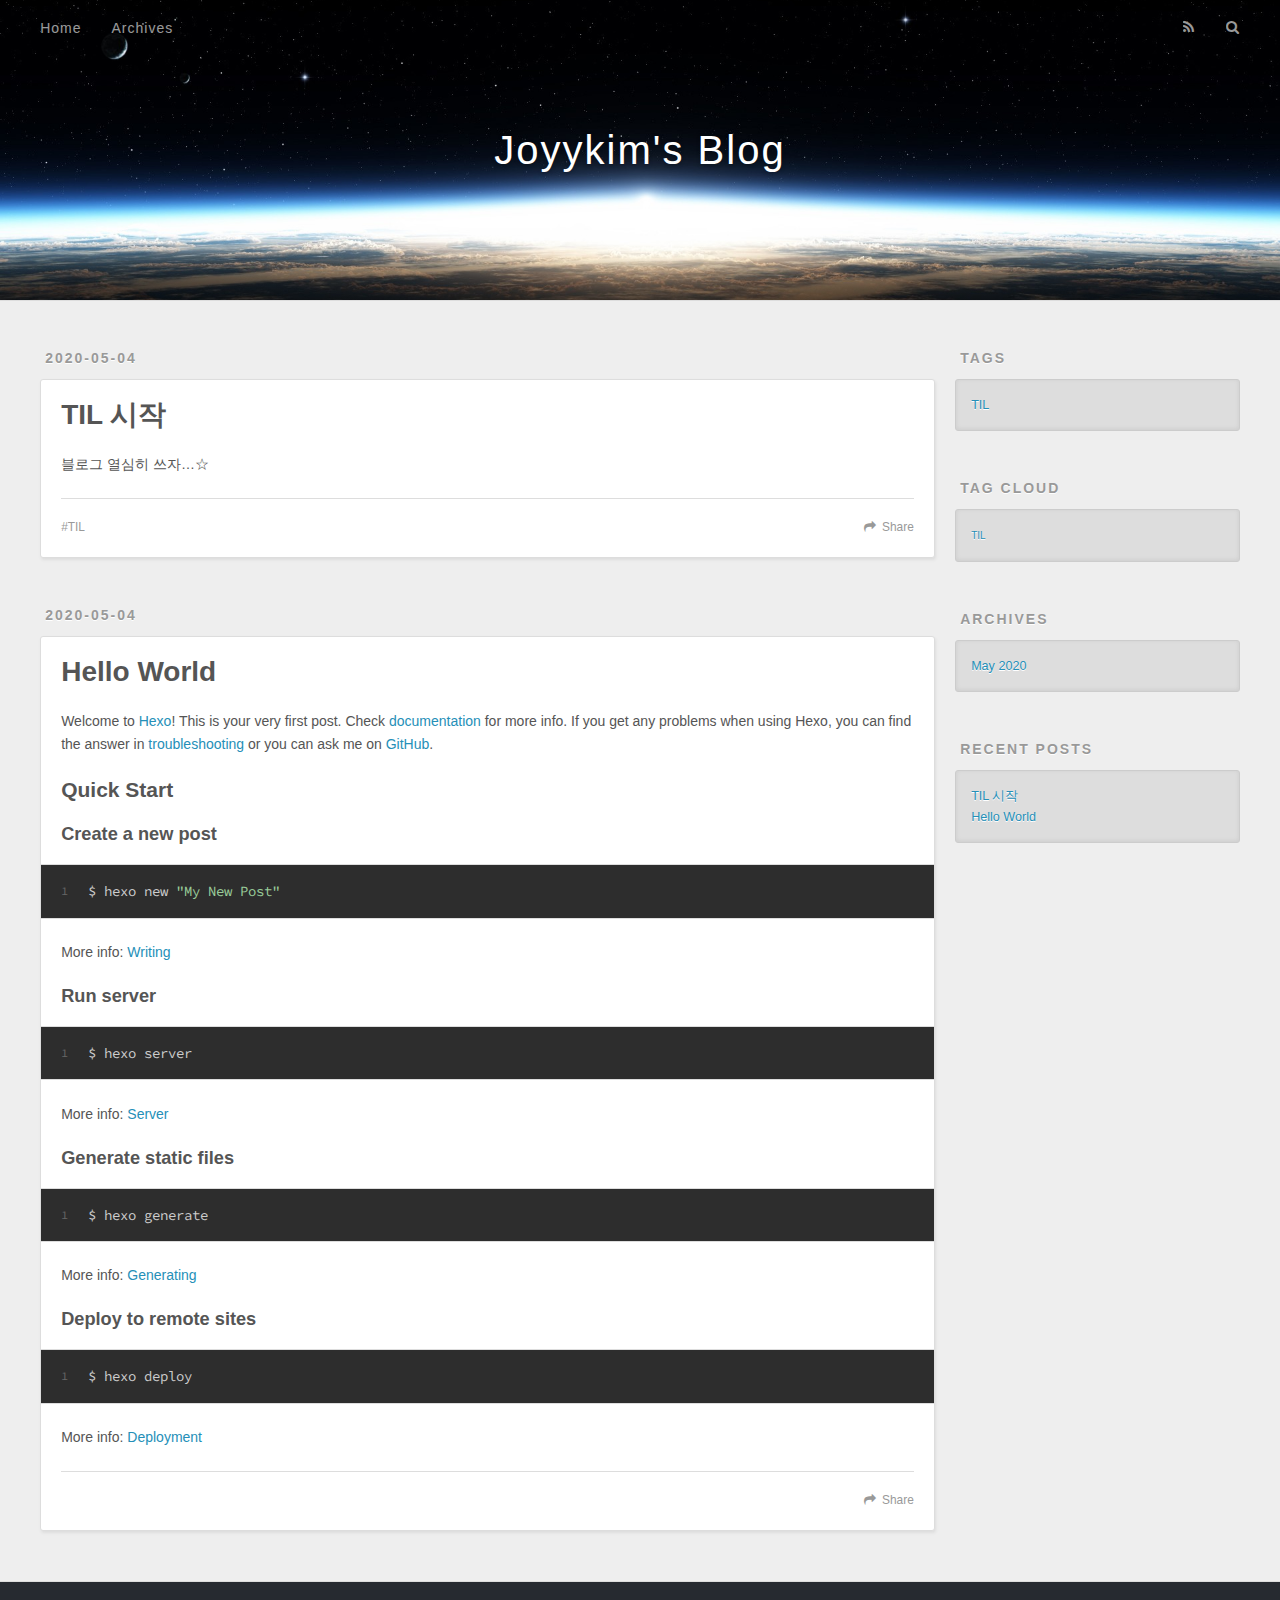
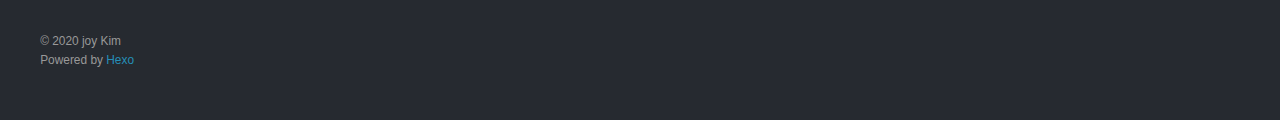
==== index.html @ b3091f53 "Site updated: 2020-05-04 15:55:14" ====
<!DOCTYPE html>
<html>
<head>
  <meta charset="utf-8">
  

  
  <title>Joyykim&#39;s Blog</title>
  <meta name="viewport" content="width=device-width, initial-scale=1, maximum-scale=1">
  <meta property="og:type" content="website">
<meta property="og:title" content="Joyykim&#39;s Blog">
<meta property="og:url" content="https://joyykim.github.iohttps//Joyykim.github.io/index.html">
<meta property="og:site_name" content="Joyykim&#39;s Blog">
<meta property="og:locale" content="en_US">
<meta property="article:author" content="joy Kim">
<meta name="twitter:card" content="summary">
  
    <link rel="alternate" href="/atom.xml" title="Joyykim&#39;s Blog" type="application/atom+xml">
  
  
    <link rel="icon" href="/favicon.png">
  
  
    <link href="//fonts.googleapis.com/css?family=Source+Code+Pro" rel="stylesheet" type="text/css">
  
  
<link rel="stylesheet" href="/css/style.css">

<meta name="generator" content="Hexo 4.2.0"></head>

<body>
  <div id="container">
    <div id="wrap">
      <header id="header">
  <div id="banner"></div>
  <div id="header-outer" class="outer">
    <div id="header-title" class="inner">
      <h1 id="logo-wrap">
        <a href="/" id="logo">Joyykim&#39;s Blog</a>
      </h1>
      
    </div>
    <div id="header-inner" class="inner">
      <nav id="main-nav">
        <a id="main-nav-toggle" class="nav-icon"></a>
        
          <a class="main-nav-link" href="/">Home</a>
        
          <a class="main-nav-link" href="/archives">Archives</a>
        
      </nav>
      <nav id="sub-nav">
        
          <a id="nav-rss-link" class="nav-icon" href="/atom.xml" title="RSS Feed"></a>
        
        <a id="nav-search-btn" class="nav-icon" title="Search"></a>
      </nav>
      <div id="search-form-wrap">
        <form action="//google.com/search" method="get" accept-charset="UTF-8" class="search-form"><input type="search" name="q" class="search-form-input" placeholder="Search"><button type="submit" class="search-form-submit">&#xF002;</button><input type="hidden" name="sitesearch" value="https://Joyykim.github.iohttps://Joyykim.github.io"></form>
      </div>
    </div>
  </div>
</header>
      <div class="outer">
        <section id="main">
  
    <article id="post-how-to-start-django" class="article article-type-post" itemscope itemprop="blogPost">
  <div class="article-meta">
    <a href="/2020/05/04/how-to-start-django/" class="article-date">
  <time datetime="2020-05-04T06:27:51.000Z" itemprop="datePublished">2020-05-04</time>
</a>
    
  </div>
  <div class="article-inner">
    
    
      <header class="article-header">
        
  
    <h1 itemprop="name">
      <a class="article-title" href="/2020/05/04/how-to-start-django/">TIL 시작</a>
    </h1>
  

      </header>
    
    <div class="article-entry" itemprop="articleBody">
      
        <p>블로그 열심히 쓰자…☆</p>

      
    </div>
    <footer class="article-footer">
      <a data-url="https://joyykim.github.iohttps//Joyykim.github.io/2020/05/04/how-to-start-django/" data-id="ck9s4p5nt0001vwta9o6xczt9" class="article-share-link">Share</a>
      
      
  <ul class="article-tag-list" itemprop="keywords"><li class="article-tag-list-item"><a class="article-tag-list-link" href="/tags/TIL/" rel="tag">TIL</a></li></ul>

    </footer>
  </div>
  
</article>


  
    <article id="post-hello-world" class="article article-type-post" itemscope itemprop="blogPost">
  <div class="article-meta">
    <a href="/2020/05/04/hello-world/" class="article-date">
  <time datetime="2020-05-04T06:20:10.595Z" itemprop="datePublished">2020-05-04</time>
</a>
    
  </div>
  <div class="article-inner">
    
    
      <header class="article-header">
        
  
    <h1 itemprop="name">
      <a class="article-title" href="/2020/05/04/hello-world/">Hello World</a>
    </h1>
  

      </header>
    
    <div class="article-entry" itemprop="articleBody">
      
        <p>Welcome to <a href="https://hexo.io/" target="_blank" rel="noopener">Hexo</a>! This is your very first post. Check <a href="https://hexo.io/docs/" target="_blank" rel="noopener">documentation</a> for more info. If you get any problems when using Hexo, you can find the answer in <a href="https://hexo.io/docs/troubleshooting.html" target="_blank" rel="noopener">troubleshooting</a> or you can ask me on <a href="https://github.com/hexojs/hexo/issues" target="_blank" rel="noopener">GitHub</a>.</p>
<h2 id="Quick-Start"><a href="#Quick-Start" class="headerlink" title="Quick Start"></a>Quick Start</h2><h3 id="Create-a-new-post"><a href="#Create-a-new-post" class="headerlink" title="Create a new post"></a>Create a new post</h3><figure class="highlight bash"><table><tr><td class="gutter"><pre><span class="line">1</span><br></pre></td><td class="code"><pre><span class="line">$ hexo new <span class="string">"My New Post"</span></span><br></pre></td></tr></table></figure>

<p>More info: <a href="https://hexo.io/docs/writing.html" target="_blank" rel="noopener">Writing</a></p>
<h3 id="Run-server"><a href="#Run-server" class="headerlink" title="Run server"></a>Run server</h3><figure class="highlight bash"><table><tr><td class="gutter"><pre><span class="line">1</span><br></pre></td><td class="code"><pre><span class="line">$ hexo server</span><br></pre></td></tr></table></figure>

<p>More info: <a href="https://hexo.io/docs/server.html" target="_blank" rel="noopener">Server</a></p>
<h3 id="Generate-static-files"><a href="#Generate-static-files" class="headerlink" title="Generate static files"></a>Generate static files</h3><figure class="highlight bash"><table><tr><td class="gutter"><pre><span class="line">1</span><br></pre></td><td class="code"><pre><span class="line">$ hexo generate</span><br></pre></td></tr></table></figure>

<p>More info: <a href="https://hexo.io/docs/generating.html" target="_blank" rel="noopener">Generating</a></p>
<h3 id="Deploy-to-remote-sites"><a href="#Deploy-to-remote-sites" class="headerlink" title="Deploy to remote sites"></a>Deploy to remote sites</h3><figure class="highlight bash"><table><tr><td class="gutter"><pre><span class="line">1</span><br></pre></td><td class="code"><pre><span class="line">$ hexo deploy</span><br></pre></td></tr></table></figure>

<p>More info: <a href="https://hexo.io/docs/one-command-deployment.html" target="_blank" rel="noopener">Deployment</a></p>

      
    </div>
    <footer class="article-footer">
      <a data-url="https://joyykim.github.iohttps//Joyykim.github.io/2020/05/04/hello-world/" data-id="ck9s4p5np0000vwtaabp5a1l3" class="article-share-link">Share</a>
      
      
    </footer>
  </div>
  
</article>


  


</section>
        
          <aside id="sidebar">
  
    

  
    
  <div class="widget-wrap">
    <h3 class="widget-title">Tags</h3>
    <div class="widget">
      <ul class="tag-list" itemprop="keywords"><li class="tag-list-item"><a class="tag-list-link" href="/tags/TIL/" rel="tag">TIL</a></li></ul>
    </div>
  </div>


  
    
  <div class="widget-wrap">
    <h3 class="widget-title">Tag Cloud</h3>
    <div class="widget tagcloud">
      <a href="/tags/TIL/" style="font-size: 10px;">TIL</a>
    </div>
  </div>

  
    
  <div class="widget-wrap">
    <h3 class="widget-title">Archives</h3>
    <div class="widget">
      <ul class="archive-list"><li class="archive-list-item"><a class="archive-list-link" href="/archives/2020/05/">May 2020</a></li></ul>
    </div>
  </div>


  
    
  <div class="widget-wrap">
    <h3 class="widget-title">Recent Posts</h3>
    <div class="widget">
      <ul>
        
          <li>
            <a href="/2020/05/04/how-to-start-django/">TIL 시작</a>
          </li>
        
          <li>
            <a href="/2020/05/04/hello-world/">Hello World</a>
          </li>
        
      </ul>
    </div>
  </div>

  
</aside>
        
      </div>
      <footer id="footer">
  
  <div class="outer">
    <div id="footer-info" class="inner">
      &copy; 2020 joy Kim<br>
      Powered by <a href="http://hexo.io/" target="_blank">Hexo</a>
    </div>
  </div>
</footer>
    </div>
    <nav id="mobile-nav">
  
    <a href="/" class="mobile-nav-link">Home</a>
  
    <a href="/archives" class="mobile-nav-link">Archives</a>
  
</nav>
    

<script src="//ajax.googleapis.com/ajax/libs/jquery/2.0.3/jquery.min.js"></script>


  
<link rel="stylesheet" href="/fancybox/jquery.fancybox.css">

  
<script src="/fancybox/jquery.fancybox.pack.js"></script>




<script src="/js/script.js"></script>




  </div>
</body>
</html>
---- css/style.css ----
body {
  width: 100%;
}
body:before,
body:after {
  content: "";
  display: table;
}
body:after {
  clear: both;
}
html,
body,
div,
span,
applet,
object,
iframe,
h1,
h2,
h3,
h4,
h5,
h6,
p,
blockquote,
pre,
a,
abbr,
acronym,
address,
big,
cite,
code,
del,
dfn,
em,
img,
ins,
kbd,
q,
s,
samp,
small,
strike,
strong,
sub,
sup,
tt,
var,
dl,
dt,
dd,
ol,
ul,
li,
fieldset,
form,
label,
legend,
table,
caption,
tbody,
tfoot,
thead,
tr,
th,
td {
  margin: 0;
  padding: 0;
  border: 0;
  outline: 0;
  font-weight: inherit;
  font-style: inherit;
  font-family: inherit;
  font-size: 100%;
  vertical-align: baseline;
}
body {
  line-height: 1;
  color: #000;
  background: #fff;
}
ol,
ul {
  list-style: none;
}
table {
  border-collapse: separate;
  border-spacing: 0;
  vertical-align: middle;
}
caption,
th,
td {
  text-align: left;
  font-weight: normal;
  vertical-align: middle;
}
a img {
  border: none;
}
input,
button {
  margin: 0;
  padding: 0;
}
input::-moz-focus-inner,
button::-moz-focus-inner {
  border: 0;
  padding: 0;
}
@font-face {
  font-family: FontAwesome;
  font-style: normal;
  font-weight: normal;
  src: url("fonts/fontawesome-webfont.eot?v=#4.0.3");
  src: url("fonts/fontawesome-webfont.eot?#iefix&v=#4.0.3") format("embedded-opentype"), url("fonts/fontawesome-webfont.woff?v=#4.0.3") format("woff"), url("fonts/fontawesome-webfont.ttf?v=#4.0.3") format("truetype"), url("fonts/fontawesome-webfont.svg#fontawesomeregular?v=#4.0.3") format("svg");
}
html,
body,
#container {
  height: 100%;
}
body {
  background: #eee;
  font: 14px -apple-system, BlinkMacSystemFont, "Segoe UI", "Roboto", "Oxygen", "Ubuntu", "Cantarell", "Fira Sans", "Droid Sans", "Helvetica Neue", sans-serif;
  -webkit-text-size-adjust: 100%;
}
.outer {
  max-width: 1220px;
  margin: 0 auto;
  padding: 0 20px;
}
.outer:before,
.outer:after {
  content: "";
  display: table;
}
.outer:after {
  clear: both;
}
.inner {
  display: inline;
  float: left;
  width: 98.33333333333333%;
  margin: 0 0.833333333333333%;
}
.left,
.alignleft {
  float: left;
}
.right,
.alignright {
  float: right;
}
.clear {
  clear: both;
}
#container {
  position: relative;
}
.mobile-nav-on {
  overflow: hidden;
}
#wrap {
  height: 100%;
  width: 100%;
  position: absolute;
  top: 0;
  left: 0;
  -webkit-transition: 0.2s ease-out;
  -moz-transition: 0.2s ease-out;
  -ms-transition: 0.2s ease-out;
  transition: 0.2s ease-out;
  z-index: 1;
  background: #eee;
}
.mobile-nav-on #wrap {
  left: 280px;
}
@media screen and (min-width: 768px) {
  #main {
    display: inline;
    float: left;
    width: 73.33333333333333%;
    margin: 0 0.833333333333333%;
  }
}
.article-date,
.article-category-link,
.archive-year,
.widget-title {
  text-decoration: none;
  text-transform: uppercase;
  letter-spacing: 2px;
  color: #999;
  margin-bottom: 1em;
  margin-left: 5px;
  line-height: 1em;
  text-shadow: 0 1px #fff;
  font-weight: bold;
}
.article-inner,
.archive-article-inner {
  background: #fff;
  -webkit-box-shadow: 1px 2px 3px #ddd;
  box-shadow: 1px 2px 3px #ddd;
  border: 1px solid #ddd;
  border-radius: 3px;
}
.article-entry h1,
.widget h1 {
  font-size: 2em;
}
.article-entry h2,
.widget h2 {
  font-size: 1.5em;
}
.article-entry h3,
.widget h3 {
  font-size: 1.3em;
}
.article-entry h4,
.widget h4 {
  font-size: 1.2em;
}
.article-entry h5,
.widget h5 {
  font-size: 1em;
}
.article-entry h6,
.widget h6 {
  font-size: 1em;
  color: #999;
}
.article-entry hr,
.widget hr {
  border: 1px dashed #ddd;
}
.article-entry strong,
.widget strong {
  font-weight: bold;
}
.article-entry em,
.widget em,
.article-entry cite,
.widget cite {
  font-style: italic;
}
.article-entry sup,
.widget sup,
.article-entry sub,
.widget sub {
  font-size: 0.75em;
  line-height: 0;
  position: relative;
  vertical-align: baseline;
}
.article-entry sup,
.widget sup {
  top: -0.5em;
}
.article-entry sub,
.widget sub {
  bottom: -0.2em;
}
.article-entry small,
.widget small {
  font-size: 0.85em;
}
.article-entry acronym,
.widget acronym,
.article-entry abbr,
.widget abbr {
  border-bottom: 1px dotted;
}
.article-entry ul,
.widget ul,
.article-entry ol,
.widget ol,
.article-entry dl,
.widget dl {
  margin: 0 20px;
  line-height: 1.6em;
}
.article-entry ul ul,
.widget ul ul,
.article-entry ol ul,
.widget ol ul,
.article-entry ul ol,
.widget ul ol,
.article-entry ol ol,
.widget ol ol {
  margin-top: 0;
  margin-bottom: 0;
}
.article-entry ul,
.widget ul {
  list-style: disc;
}
.article-entry ol,
.widget ol {
  list-style: decimal;
}
.article-entry dt,
.widget dt {
  font-weight: bold;
}
#header {
  height: 300px;
  position: relative;
  border-bottom: 1px solid #ddd;
}
#header:before,
#header:after {
  content: "";
  position: absolute;
  left: 0;
  right: 0;
  height: 40px;
}
#header:before {
  top: 0;
  background: -webkit-linear-gradient(rgba(0,0,0,0.2), transparent);
  background: -moz-linear-gradient(rgba(0,0,0,0.2), transparent);
  background: -ms-linear-gradient(rgba(0,0,0,0.2), transparent);
  background: linear-gradient(rgba(0,0,0,0.2), transparent);
}
#header:after {
  bottom: 0;
  background: -webkit-linear-gradient(transparent, rgba(0,0,0,0.2));
  background: -moz-linear-gradient(transparent, rgba(0,0,0,0.2));
  background: -ms-linear-gradient(transparent, rgba(0,0,0,0.2));
  background: linear-gradient(transparent, rgba(0,0,0,0.2));
}
#header-outer {
  height: 100%;
  position: relative;
}
#header-inner {
  position: relative;
  overflow: hidden;
}
#banner {
  position: absolute;
  top: 0;
  left: 0;
  width: 100%;
  height: 100%;
  background: url("images/banner.jpg") center #000;
  -webkit-background-size: cover;
  -moz-background-size: cover;
  background-size: cover;
  z-index: -1;
}
#header-title {
  text-align: center;
  height: 40px;
  position: absolute;
  top: 50%;
  left: 0;
  margin-top: -20px;
}
#logo,
#subtitle {
  text-decoration: none;
  color: #fff;
  font-weight: 300;
  text-shadow: 0 1px 4px rgba(0,0,0,0.3);
}
#logo {
  font-size: 40px;
  line-height: 40px;
  letter-spacing: 2px;
}
#subtitle {
  font-size: 16px;
  line-height: 16px;
  letter-spacing: 1px;
}
#subtitle-wrap {
  margin-top: 16px;
}
#main-nav {
  float: left;
  margin-left: -15px;
}
.nav-icon,
.main-nav-link {
  float: left;
  color: #fff;
  opacity: 0.6;
  text-decoration: none;
  text-shadow: 0 1px rgba(0,0,0,0.2);
  -webkit-transition: opacity 0.2s;
  -moz-transition: opacity 0.2s;
  -ms-transition: opacity 0.2s;
  transition: opacity 0.2s;
  display: block;
  padding: 20px 15px;
}
.nav-icon:hover,
.main-nav-link:hover {
  opacity: 1;
}
.nav-icon {
  font-family: FontAwesome;
  text-align: center;
  font-size: 14px;
  width: 14px;
  height: 14px;
  padding: 20px 15px;
  position: relative;
  cursor: pointer;
}
.main-nav-link {
  font-weight: 300;
  letter-spacing: 1px;
}
@media screen and (max-width: 479px) {
  .main-nav-link {
    display: none;
  }
}
#main-nav-toggle {
  display: none;
}
#main-nav-toggle:before {
  content: "\f0c9";
}
@media screen and (max-width: 479px) {
  #main-nav-toggle {
    display: block;
  }
}
#sub-nav {
  float: right;
  margin-right: -15px;
}
#nav-rss-link:before {
  content: "\f09e";
}
#nav-search-btn:before {
  content: "\f002";
}
#search-form-wrap {
  position: absolute;
  top: 15px;
  width: 150px;
  height: 30px;
  right: -150px;
  opacity: 0;
  -webkit-transition: 0.2s ease-out;
  -moz-transition: 0.2s ease-out;
  -ms-transition: 0.2s ease-out;
  transition: 0.2s ease-out;
}
#search-form-wrap.on {
  opacity: 1;
  right: 0;
}
@media screen and (max-width: 479px) {
  #search-form-wrap {
    width: 100%;
    right: -100%;
  }
}
.search-form {
  position: absolute;
  top: 0;
  left: 0;
  right: 0;
  background: #fff;
  padding: 5px 15px;
  border-radius: 15px;
  -webkit-box-shadow: 0 0 10px rgba(0,0,0,0.3);
  box-shadow: 0 0 10px rgba(0,0,0,0.3);
}
.search-form-input {
  border: none;
  background: none;
  color: #555;
  width: 100%;
  font: 13px -apple-system, BlinkMacSystemFont, "Segoe UI", "Roboto", "Oxygen", "Ubuntu", "Cantarell", "Fira Sans", "Droid Sans", "Helvetica Neue", sans-serif;
  outline: none;
}
.search-form-input::-webkit-search-results-decoration,
.search-form-input::-webkit-search-cancel-button {
  -webkit-appearance: none;
}
.search-form-submit {
  position: absolute;
  top: 50%;
  right: 10px;
  margin-top: -7px;
  font: 13px FontAwesome;
  border: none;
  background: none;
  color: #bbb;
  cursor: pointer;
}
.search-form-submit:hover,
.search-form-submit:focus {
  color: #777;
}
.article {
  margin: 50px 0;
}
.article-inner {
  overflow: hidden;
}
.article-meta:before,
.article-meta:after {
  content: "";
  display: table;
}
.article-meta:after {
  clear: both;
}
.article-date {
  float: left;
}
.article-category {
  float: left;
  line-height: 1em;
  color: #ccc;
  text-shadow: 0 1px #fff;
  margin-left: 8px;
}
.article-category:before {
  content: "\2022";
}
.article-category-link {
  margin: 0 12px 1em;
}
.article-header {
  padding: 20px 20px 0;
}
.article-title {
  text-decoration: none;
  font-size: 2em;
  font-weight: bold;
  color: #555;
  line-height: 1.1em;
  -webkit-transition: color 0.2s;
  -moz-transition: color 0.2s;
  -ms-transition: color 0.2s;
  transition: color 0.2s;
}
a.article-title:hover {
  color: #258fb8;
}
.article-entry {
  color: #555;
  padding: 0 20px;
}
.article-entry:before,
.article-entry:after {
  content: "";
  display: table;
}
.article-entry:after {
  clear: both;
}
.article-entry p,
.article-entry table {
  line-height: 1.6em;
  margin: 1.6em 0;
}
.article-entry h1,
.article-entry h2,
.article-entry h3,
.article-entry h4,
.article-entry h5,
.article-entry h6 {
  font-weight: bold;
}
.article-entry h1,
.article-entry h2,
.article-entry h3,
.article-entry h4,
.article-entry h5,
.article-entry h6 {
  line-height: 1.1em;
  margin: 1.1em 0;
}
.article-entry a {
  color: #258fb8;
  text-decoration: none;
}
.article-entry a:hover {
  text-decoration: underline;
}
.article-entry ul,
.article-entry ol,
.article-entry dl {
  margin-top: 1.6em;
  margin-bottom: 1.6em;
}
.article-entry img,
.article-entry video {
  max-width: 100%;
  height: auto;
  display: block;
  margin: auto;
}
.article-entry iframe {
  border: none;
}
.article-entry table {
  width: 100%;
  border-collapse: collapse;
  border-spacing: 0;
}
.article-entry th {
  font-weight: bold;
  border-bottom: 3px solid #ddd;
  padding-bottom: 0.5em;
}
.article-entry td {
  border-bottom: 1px solid #ddd;
  padding: 10px 0;
}
.article-entry blockquote {
  font-family: Georgia, "Times New Roman", serif;
  font-size: 1.4em;
  margin: 1.6em 20px;
  text-align: center;
}
.article-entry blockquote footer {
  font-size: 14px;
  margin: 1.6em 0;
  font-family: -apple-system, BlinkMacSystemFont, "Segoe UI", "Roboto", "Oxygen", "Ubuntu", "Cantarell", "Fira Sans", "Droid Sans", "Helvetica Neue", sans-serif;
}
.article-entry blockquote footer cite:before {
  content: "—";
  padding: 0 0.5em;
}
.article-entry .pullquote {
  text-align: left;
  width: 45%;
  margin: 0;
}
.article-entry .pullquote.left {
  margin-left: 0.5em;
  margin-right: 1em;
}
.article-entry .pullquote.right {
  margin-right: 0.5em;
  margin-left: 1em;
}
.article-entry .caption {
  color: #999;
  display: block;
  font-size: 0.9em;
  margin-top: 0.5em;
  position: relative;
  text-align: center;
}
.article-entry .video-container {
  position: relative;
  padding-top: 56.25%;
  height: 0;
  overflow: hidden;
}
.article-entry .video-container iframe,
.article-entry .video-container object,
.article-entry .video-container embed {
  position: absolute;
  top: 0;
  left: 0;
  width: 100%;
  height: 100%;
  margin-top: 0;
}
.article-more-link a {
  display: inline-block;
  line-height: 1em;
  padding: 6px 15px;
  border-radius: 15px;
  background: #eee;
  color: #999;
  text-shadow: 0 1px #fff;
  text-decoration: none;
}
.article-more-link a:hover {
  background: #258fb8;
  color: #fff;
  text-decoration: none;
  text-shadow: 0 1px #1e7293;
}
.article-footer {
  font-size: 0.85em;
  line-height: 1.6em;
  border-top: 1px solid #ddd;
  padding-top: 1.6em;
  margin: 0 20px 20px;
}
.article-footer:before,
.article-footer:after {
  content: "";
  display: table;
}
.article-footer:after {
  clear: both;
}
.article-footer a {
  color: #999;
  text-decoration: none;
}
.article-footer a:hover {
  color: #555;
}
.article-tag-list-item {
  float: left;
  margin-right: 10px;
}
.article-tag-list-link:before {
  content: "#";
}
.article-comment-link {
  float: right;
}
.article-comment-link:before {
  content: "\f075";
  font-family: FontAwesome;
  padding-right: 8px;
}
.article-share-link {
  cursor: pointer;
  float: right;
  margin-left: 20px;
}
.article-share-link:before {
  content: "\f064";
  font-family: FontAwesome;
  padding-right: 6px;
}
#article-nav {
  position: relative;
}
#article-nav:before,
#article-nav:after {
  content: "";
  display: table;
}
#article-nav:after {
  clear: both;
}
@media screen and (min-width: 768px) {
  #article-nav {
    margin: 50px 0;
  }
  #article-nav:before {
    width: 8px;
    height: 8px;
    position: absolute;
    top: 50%;
    left: 50%;
    margin-top: -4px;
    margin-left: -4px;
    content: "";
    border-radius: 50%;
    background: #ddd;
    -webkit-box-shadow: 0 1px 2px #fff;
    box-shadow: 0 1px 2px #fff;
  }
}
.article-nav-link-wrap {
  text-decoration: none;
  text-shadow: 0 1px #fff;
  color: #999;
  -webkit-box-sizing: border-box;
  -moz-box-sizing: border-box;
  box-sizing: border-box;
  margin-top: 50px;
  text-align: center;
  display: block;
}
.article-nav-link-wrap:hover {
  color: #555;
}
@media screen and (min-width: 768px) {
  .article-nav-link-wrap {
    width: 50%;
    margin-top: 0;
  }
}
@media screen and (min-width: 768px) {
  #article-nav-newer {
    float: left;
    text-align: right;
    padding-right: 20px;
  }
}
@media screen and (min-width: 768px) {
  #article-nav-older {
    float: right;
    text-align: left;
    padding-left: 20px;
  }
}
.article-nav-caption {
  text-transform: uppercase;
  letter-spacing: 2px;
  color: #ddd;
  line-height: 1em;
  font-weight: bold;
}
#article-nav-newer .article-nav-caption {
  margin-right: -2px;
}
.article-nav-title {
  font-size: 0.85em;
  line-height: 1.6em;
  margin-top: 0.5em;
}
.article-share-box {
  position: absolute;
  display: none;
  background: #fff;
  -webkit-box-shadow: 1px 2px 10px rgba(0,0,0,0.2);
  box-shadow: 1px 2px 10px rgba(0,0,0,0.2);
  border-radius: 3px;
  margin-left: -145px;
  overflow: hidden;
  z-index: 1;
}
.article-share-box.on {
  display: block;
}
.article-share-input {
  width: 100%;
  background: none;
  -webkit-box-sizing: border-box;
  -moz-box-sizing: border-box;
  box-sizing: border-box;
  font: 14px -apple-system, BlinkMacSystemFont, "Segoe UI", "Roboto", "Oxygen", "Ubuntu", "Cantarell", "Fira Sans", "Droid Sans", "Helvetica Neue", sans-serif;
  padding: 0 15px;
  color: #555;
  outline: none;
  border: 1px solid #ddd;
  border-radius: 3px 3px 0 0;
  height: 36px;
  line-height: 36px;
}
.article-share-links {
  background: #eee;
}
.article-share-links:before,
.article-share-links:after {
  content: "";
  display: table;
}
.article-share-links:after {
  clear: both;
}
.article-share-twitter,
.article-share-facebook,
.article-share-pinterest,
.article-share-google {
  width: 50px;
  height: 36px;
  display: block;
  float: left;
  position: relative;
  color: #999;
  text-shadow: 0 1px #fff;
}
.article-share-twitter:before,
.article-share-facebook:before,
.article-share-pinterest:before,
.article-share-google:before {
  font-size: 20px;
  font-family: FontAwesome;
  width: 20px;
  height: 20px;
  position: absolute;
  top: 50%;
  left: 50%;
  margin-top: -10px;
  margin-left: -10px;
  text-align: center;
}
.article-share-twitter:hover,
.article-share-facebook:hover,
.article-share-pinterest:hover,
.article-share-google:hover {
  color: #fff;
}
.article-share-twitter:before {
  content: "\f099";
}
.article-share-twitter:hover {
  background: #00aced;
  text-shadow: 0 1px #008abe;
}
.article-share-facebook:before {
  content: "\f09a";
}
.article-share-facebook:hover {
  background: #3b5998;
  text-shadow: 0 1px #2f477a;
}
.article-share-pinterest:before {
  content: "\f0d2";
}
.article-share-pinterest:hover {
  background: #cb2027;
  text-shadow: 0 1px #a21a1f;
}
.article-share-google:before {
  content: "\f0d5";
}
.article-share-google:hover {
  background: #dd4b39;
  text-shadow: 0 1px #be3221;
}
.article-gallery {
  background: #000;
  position: relative;
}
.article-gallery-photos {
  position: relative;
  overflow: hidden;
}
.article-gallery-img {
  display: none;
  max-width: 100%;
}
.article-gallery-img:first-child {
  display: block;
}
.article-gallery-img.loaded {
  position: absolute;
  display: block;
}
.article-gallery-img img {
  display: block;
  max-width: 100%;
  margin: 0 auto;
}
#comments {
  background: #fff;
  -webkit-box-shadow: 1px 2px 3px #ddd;
  box-shadow: 1px 2px 3px #ddd;
  padding: 20px;
  border: 1px solid #ddd;
  border-radius: 3px;
  margin: 50px 0;
}
#comments a {
  color: #258fb8;
}
.archives-wrap {
  margin: 50px 0;
}
.archives:before,
.archives:after {
  content: "";
  display: table;
}
.archives:after {
  clear: both;
}
.archive-year-wrap {
  margin-bottom: 1em;
}
.archives {
  -webkit-column-gap: 10px;
  -moz-column-gap: 10px;
  column-gap: 10px;
}
@media screen and (min-width: 480px) and (max-width: 767px) {
  .archives {
    -webkit-column-count: 2;
    -moz-column-count: 2;
    column-count: 2;
  }
}
@media screen and (min-width: 768px) {
  .archives {
    -webkit-column-count: 3;
    -moz-column-count: 3;
    column-count: 3;
  }
}
.archive-article {
  -webkit-column-break-inside: avoid;
  page-break-inside: avoid;
  overflow: hidden;
  break-inside: avoid-column;
}
.archive-article-inner {
  padding: 10px;
  margin-bottom: 15px;
}
.archive-article-title {
  text-decoration: none;
  font-weight: bold;
  color: #555;
  -webkit-transition: color 0.2s;
  -moz-transition: color 0.2s;
  -ms-transition: color 0.2s;
  transition: color 0.2s;
  line-height: 1.6em;
}
.archive-article-title:hover {
  color: #258fb8;
}
.archive-article-footer {
  margin-top: 1em;
}
.archive-article-date {
  color: #999;
  text-decoration: none;
  font-size: 0.85em;
  line-height: 1em;
  margin-bottom: 0.5em;
  display: block;
}
#page-nav {
  margin: 50px auto;
  background: #fff;
  -webkit-box-shadow: 1px 2px 3px #ddd;
  box-shadow: 1px 2px 3px #ddd;
  border: 1px solid #ddd;
  border-radius: 3px;
  text-align: center;
  color: #999;
  overflow: hidden;
}
#page-nav:before,
#page-nav:after {
  content: "";
  display: table;
}
#page-nav:after {
  clear: both;
}
#page-nav a,
#page-nav span {
  padding: 10px 20px;
  line-height: 1;
  height: 2ex;
}
#page-nav a {
  color: #999;
  text-decoration: none;
}
#page-nav a:hover {
  background: #999;
  color: #fff;
}
#page-nav .prev {
  float: left;
}
#page-nav .next {
  float: right;
}
#page-nav .page-number {
  display: inline-block;
}
@media screen and (max-width: 479px) {
  #page-nav .page-number {
    display: none;
  }
}
#page-nav .current {
  color: #555;
  font-weight: bold;
}
#page-nav .space {
  color: #ddd;
}
#footer {
  background: #262a30;
  padding: 50px 0;
  border-top: 1px solid #ddd;
  color: #999;
}
#footer a {
  color: #258fb8;
  text-decoration: none;
}
#footer a:hover {
  text-decoration: underline;
}
#footer-info {
  line-height: 1.6em;
  font-size: 0.85em;
}
.article-entry pre,
.article-entry .highlight {
  background: #2d2d2d;
  margin: 0 -20px;
  padding: 15px 20px;
  border-style: solid;
  border-color: #ddd;
  border-width: 1px 0;
  overflow: auto;
  color: #ccc;
  line-height: 22.400000000000002px;
}
.article-entry .highlight .gutter pre,
.article-entry .gist .gist-file .gist-data .line-numbers {
  color: #666;
  font-size: 0.85em;
}
.article-entry pre,
.article-entry code {
  font-family: "Source Code Pro", Consolas, Monaco, Menlo, Consolas, monospace;
}
.article-entry code {
  background: #eee;
  text-shadow: 0 1px #fff;
  padding: 0 0.3em;
}
.article-entry pre code {
  background: none;
  text-shadow: none;
  padding: 0;
}
.article-entry .highlight pre {
  border: none;
  margin: 0;
  padding: 0;
}
.article-entry .highlight table {
  margin: 0;
  width: auto;
}
.article-entry .highlight td {
  border: none;
  padding: 0;
}
.article-entry .highlight figcaption {
  font-size: 0.85em;
  color: #999;
  line-height: 1em;
  margin-bottom: 1em;
}
.article-entry .highlight figcaption:before,
.article-entry .highlight figcaption:after {
  content: "";
  display: table;
}
.article-entry .highlight figcaption:after {
  clear: both;
}
.article-entry .highlight figcaption a {
  float: right;
}
.article-entry .highlight .gutter pre {
  text-align: right;
  padding-right: 20px;
}
.article-entry .highlight .line {
  height: 22.400000000000002px;
}
.article-entry .highlight .line.marked {
  background: #515151;
}
.article-entry .gist {
  margin: 0 -20px;
  border-style: solid;
  border-color: #ddd;
  border-width: 1px 0;
  background: #2d2d2d;
  padding: 15px 20px 15px 0;
}
.article-entry .gist .gist-file {
  border: none;
  font-family: "Source Code Pro", Consolas, Monaco, Menlo, Consolas, monospace;
  margin: 0;
}
.article-entry .gist .gist-file .gist-data {
  background: none;
  border: none;
}
.article-entry .gist .gist-file .gist-data .line-numbers {
  background: none;
  border: none;
  padding: 0 20px 0 0;
}
.article-entry .gist .gist-file .gist-data .line-data {
  padding: 0 !important;
}
.article-entry .gist .gist-file .highlight {
  margin: 0;
  padding: 0;
  border: none;
}
.article-entry .gist .gist-file .gist-meta {
  background: #2d2d2d;
  color: #999;
  font: 0.85em -apple-system, BlinkMacSystemFont, "Segoe UI", "Roboto", "Oxygen", "Ubuntu", "Cantarell", "Fira Sans", "Droid Sans", "Helvetica Neue", sans-serif;
  text-shadow: 0 0;
  padding: 0;
  margin-top: 1em;
  margin-left: 20px;
}
.article-entry .gist .gist-file .gist-meta a {
  color: #258fb8;
  font-weight: normal;
}
.article-entry .gist .gist-file .gist-meta a:hover {
  text-decoration: underline;
}
pre .comment,
pre .title {
  color: #999;
}
pre .variable,
pre .attribute,
pre .tag,
pre .regexp,
pre .ruby .constant,
pre .xml .tag .title,
pre .xml .pi,
pre .xml .doctype,
pre .html .doctype,
pre .css .id,
pre .css .class,
pre .css .pseudo {
  color: #f2777a;
}
pre .number,
pre .preprocessor,
pre .built_in,
pre .literal,
pre .params,
pre .constant {
  color: #f99157;
}
pre .class,
pre .ruby .class .title,
pre .css .rules .attribute {
  color: #9c9;
}
pre .string,
pre .value,
pre .inheritance,
pre .header,
pre .ruby .symbol,
pre .xml .cdata {
  color: #9c9;
}
pre .css .hexcolor {
  color: #6cc;
}
pre .function,
pre .python .decorator,
pre .python .title,
pre .ruby .function .title,
pre .ruby .title .keyword,
pre .perl .sub,
pre .javascript .title,
pre .coffeescript .title {
  color: #69c;
}
pre .keyword,
pre .javascript .function {
  color: #c9c;
}
@media screen and (max-width: 479px) {
  #mobile-nav {
    position: absolute;
    top: 0;
    left: 0;
    width: 280px;
    height: 100%;
    background: #191919;
    border-right: 1px solid #fff;
  }
}
@media screen and (max-width: 479px) {
  .mobile-nav-link {
    display: block;
    color: #999;
    text-decoration: none;
    padding: 15px 20px;
    font-weight: bold;
  }
  .mobile-nav-link:hover {
    color: #fff;
  }
}
@media screen and (min-width: 768px) {
  #sidebar {
    display: inline;
    float: left;
    width: 23.333333333333332%;
    margin: 0 0.833333333333333%;
  }
}
.widget-wrap {
  margin: 50px 0;
}
.widget {
  color: #777;
  text-shadow: 0 1px #fff;
  background: #ddd;
  -webkit-box-shadow: 0 -1px 4px #ccc inset;
  box-shadow: 0 -1px 4px #ccc inset;
  border: 1px solid #ccc;
  padding: 15px;
  border-radius: 3px;
}
.widget a {
  color: #258fb8;
  text-decoration: none;
}
.widget a:hover {
  text-decoration: underline;
}
.widget ul ul,
.widget ol ul,
.widget dl ul,
.widget ul ol,
.widget ol ol,
.widget dl ol,
.widget ul dl,
.widget ol dl,
.widget dl dl {
  margin-left: 15px;
  list-style: disc;
}
.widget {
  line-height: 1.6em;
  word-wrap: break-word;
  font-size: 0.9em;
}
.widget ul,
.widget ol {
  list-style: none;
  margin: 0;
}
.widget ul ul,
.widget ol ul,
.widget ul ol,
.widget ol ol {
  margin: 0 20px;
}
.widget ul ul,
.widget ol ul {
  list-style: disc;
}
.widget ul ol,
.widget ol ol {
  list-style: decimal;
}
.category-list-count,
.tag-list-count,
.archive-list-count {
  padding-left: 5px;
  color: #999;
  font-size: 0.85em;
}
.category-list-count:before,
.tag-list-count:before,
.archive-list-count:before {
  content: "(";
}
.category-list-count:after,
.tag-list-count:after,
.archive-list-count:after {
  content: ")";
}
.tagcloud a {
  margin-right: 5px;
  display: inline-block;
}
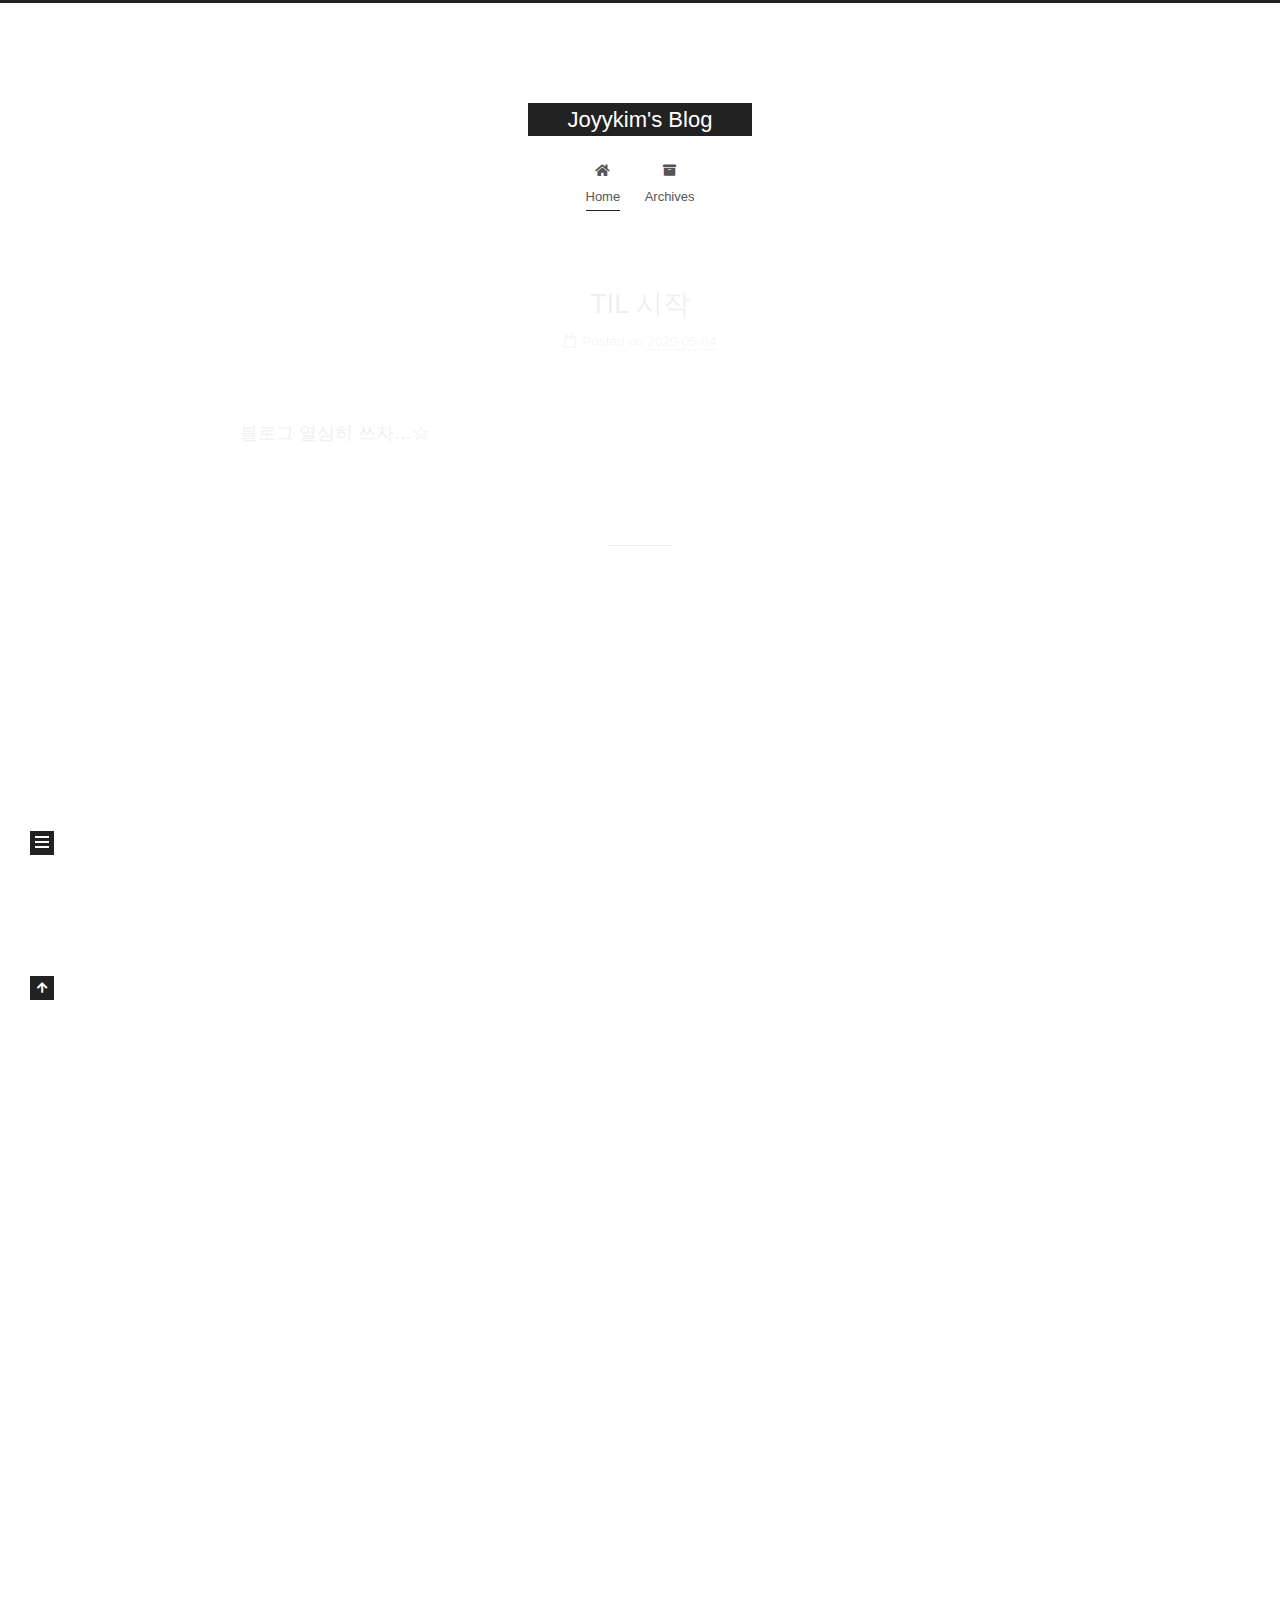
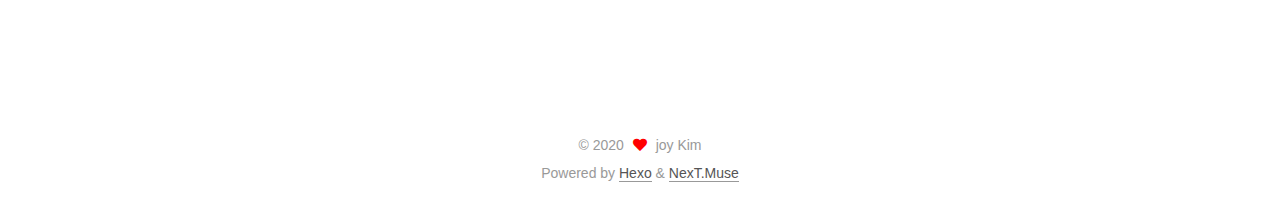
==== commit 3ce86c9c: "Site updated: 2020-05-04 16:21:27" ====
--- a/index.html
+++ b/index.html
@@ -1,131 +1,248 @@
 <!DOCTYPE html>
-<html>
+<html lang="en">
 <head>
-  <meta charset="utf-8">
-  
-
-  
-  <title>Joyykim&#39;s Blog</title>
-  <meta name="viewport" content="width=device-width, initial-scale=1, maximum-scale=1">
+  <meta charset="UTF-8">
+<meta name="viewport" content="width=device-width, initial-scale=1, maximum-scale=2">
+<meta name="theme-color" content="#222">
+<meta name="generator" content="Hexo 4.2.0">
+  <link rel="apple-touch-icon" sizes="180x180" href="/images/apple-touch-icon-next.png">
+  <link rel="icon" type="image/png" sizes="32x32" href="/images/favicon-32x32-next.png">
+  <link rel="icon" type="image/png" sizes="16x16" href="/images/favicon-16x16-next.png">
+  <link rel="mask-icon" href="/images/logo.svg" color="#222">
+
+<link rel="stylesheet" href="/css/main.css">
+
+
+<link rel="stylesheet" href="/lib/font-awesome/css/all.min.css">
+
+<script id="hexo-configurations">
+    var NexT = window.NexT || {};
+    var CONFIG = {"hostname":"joyykim.github.io","root":"/","scheme":"Muse","version":"7.8.0","exturl":false,"sidebar":{"position":"left","display":"post","padding":18,"offset":12,"onmobile":false},"copycode":{"enable":false,"show_result":false,"style":null},"back2top":{"enable":true,"sidebar":false,"scrollpercent":false},"bookmark":{"enable":false,"color":"#222","save":"auto"},"fancybox":false,"mediumzoom":false,"lazyload":false,"pangu":false,"comments":{"style":"tabs","active":null,"storage":true,"lazyload":false,"nav":null},"algolia":{"hits":{"per_page":10},"labels":{"input_placeholder":"Search for Posts","hits_empty":"We didn't find any results for the search: ${query}","hits_stats":"${hits} results found in ${time} ms"}},"localsearch":{"enable":false,"trigger":"auto","top_n_per_article":1,"unescape":false,"preload":false},"motion":{"enable":true,"async":false,"transition":{"post_block":"fadeIn","post_header":"slideDownIn","post_body":"slideDownIn","coll_header":"slideLeftIn","sidebar":"slideUpIn"}}};
+  </script>
+
   <meta property="og:type" content="website">
 <meta property="og:title" content="Joyykim&#39;s Blog">
-<meta property="og:url" content="https://joyykim.github.iohttps//Joyykim.github.io/index.html">
+<meta property="og:url" content="https://joyykim.github.io/index.html">
 <meta property="og:site_name" content="Joyykim&#39;s Blog">
 <meta property="og:locale" content="en_US">
 <meta property="article:author" content="joy Kim">
 <meta name="twitter:card" content="summary">
-  
-    <link rel="alternate" href="/atom.xml" title="Joyykim&#39;s Blog" type="application/atom+xml">
-  
-  
-    <link rel="icon" href="/favicon.png">
-  
-  
-    <link href="//fonts.googleapis.com/css?family=Source+Code+Pro" rel="stylesheet" type="text/css">
-  
-  
-<link rel="stylesheet" href="/css/style.css">
-
-<meta name="generator" content="Hexo 4.2.0"></head>
-
-<body>
-  <div id="container">
-    <div id="wrap">
-      <header id="header">
-  <div id="banner"></div>
-  <div id="header-outer" class="outer">
-    <div id="header-title" class="inner">
-      <h1 id="logo-wrap">
-        <a href="/" id="logo">Joyykim&#39;s Blog</a>
-      </h1>
-      
+
+<link rel="canonical" href="https://joyykim.github.io/">
+
+
+<script id="page-configurations">
+  // https://hexo.io/docs/variables.html
+  CONFIG.page = {
+    sidebar: "",
+    isHome : true,
+    isPost : false,
+    lang   : 'en'
+  };
+</script>
+
+  <title>Joyykim's Blog</title>
+  
+
+
+
+
+
+
+  <noscript>
+  <style>
+  .use-motion .brand,
+  .use-motion .menu-item,
+  .sidebar-inner,
+  .use-motion .post-block,
+  .use-motion .pagination,
+  .use-motion .comments,
+  .use-motion .post-header,
+  .use-motion .post-body,
+  .use-motion .collection-header { opacity: initial; }
+
+  .use-motion .site-title,
+  .use-motion .site-subtitle {
+    opacity: initial;
+    top: initial;
+  }
+
+  .use-motion .logo-line-before i { left: initial; }
+  .use-motion .logo-line-after i { right: initial; }
+  </style>
+</noscript>
+
+</head>
+
+<body itemscope itemtype="http://schema.org/WebPage">
+  <div class="container use-motion">
+    <div class="headband"></div>
+
+    <header class="header" itemscope itemtype="http://schema.org/WPHeader">
+      <div class="header-inner"><div class="site-brand-container">
+  <div class="site-nav-toggle">
+    <div class="toggle" aria-label="Toggle navigation bar">
+      <span class="toggle-line toggle-line-first"></span>
+      <span class="toggle-line toggle-line-middle"></span>
+      <span class="toggle-line toggle-line-last"></span>
     </div>
-    <div id="header-inner" class="inner">
-      <nav id="main-nav">
-        <a id="main-nav-toggle" class="nav-icon"></a>
-        
-          <a class="main-nav-link" href="/">Home</a>
-        
-          <a class="main-nav-link" href="/archives">Archives</a>
-        
-      </nav>
-      <nav id="sub-nav">
-        
-          <a id="nav-rss-link" class="nav-icon" href="/atom.xml" title="RSS Feed"></a>
-        
-        <a id="nav-search-btn" class="nav-icon" title="Search"></a>
-      </nav>
-      <div id="search-form-wrap">
-        <form action="//google.com/search" method="get" accept-charset="UTF-8" class="search-form"><input type="search" name="q" class="search-form-input" placeholder="Search"><button type="submit" class="search-form-submit">&#xF002;</button><input type="hidden" name="sitesearch" value="https://Joyykim.github.iohttps://Joyykim.github.io"></form>
-      </div>
+  </div>
+
+  <div class="site-meta">
+
+    <a href="/" class="brand" rel="start">
+      <span class="logo-line-before"><i></i></span>
+      <h1 class="site-title">Joyykim's Blog</h1>
+      <span class="logo-line-after"><i></i></span>
+    </a>
+  </div>
+
+  <div class="site-nav-right">
+    <div class="toggle popup-trigger">
     </div>
   </div>
-</header>
-      <div class="outer">
-        <section id="main">
-  
-    <article id="post-how-to-start-django" class="article article-type-post" itemscope itemprop="blogPost">
-  <div class="article-meta">
-    <a href="/2020/05/04/how-to-start-django/" class="article-date">
-  <time datetime="2020-05-04T06:27:51.000Z" itemprop="datePublished">2020-05-04</time>
-</a>
-    
-  </div>
-  <div class="article-inner">
-    
-    
-      <header class="article-header">
-        
-  
-    <h1 itemprop="name">
-      <a class="article-title" href="/2020/05/04/how-to-start-django/">TIL 시작</a>
-    </h1>
-  
-
+</div>
+
+
+
+
+<nav class="site-nav">
+  <ul id="menu" class="main-menu menu">
+        <li class="menu-item menu-item-home">
+
+    <a href="/" rel="section"><i class="fa fa-home fa-fw"></i>Home</a>
+
+  </li>
+        <li class="menu-item menu-item-archives">
+
+    <a href="/archives/" rel="section"><i class="fa fa-archive fa-fw"></i>Archives</a>
+
+  </li>
+  </ul>
+</nav>
+
+
+
+
+</div>
+    </header>
+
+    
+  <div class="back-to-top">
+    <i class="fa fa-arrow-up"></i>
+    <span>0%</span>
+  </div>
+
+
+    <main class="main">
+      <div class="main-inner">
+        <div class="content-wrap">
+          
+
+          <div class="content index posts-expand">
+            
+      
+  
+  
+  <article itemscope itemtype="http://schema.org/Article" class="post-block" lang="en">
+    <link itemprop="mainEntityOfPage" href="https://joyykim.github.io/2020/05/04/how-to-start-django/">
+
+    <span hidden itemprop="author" itemscope itemtype="http://schema.org/Person">
+      <meta itemprop="image" content="/images/avatar.gif">
+      <meta itemprop="name" content="joy Kim">
+      <meta itemprop="description" content="">
+    </span>
+
+    <span hidden itemprop="publisher" itemscope itemtype="http://schema.org/Organization">
+      <meta itemprop="name" content="Joyykim's Blog">
+    </span>
+      <header class="post-header">
+        <h2 class="post-title" itemprop="name headline">
+          
+            <a href="/2020/05/04/how-to-start-django/" class="post-title-link" itemprop="url">TIL 시작</a>
+        </h2>
+
+        <div class="post-meta">
+            <span class="post-meta-item">
+              <span class="post-meta-item-icon">
+                <i class="far fa-calendar"></i>
+              </span>
+              <span class="post-meta-item-text">Posted on</span>
+              
+
+              <time title="Created: 2020-05-04 15:27:51 / Modified: 15:38:39" itemprop="dateCreated datePublished" datetime="2020-05-04T15:27:51+09:00">2020-05-04</time>
+            </span>
+
+          
+
+        </div>
       </header>
-    
-    <div class="article-entry" itemprop="articleBody">
-      
-        <p>블로그 열심히 쓰자…☆</p>
+
+    
+    
+    
+    <div class="post-body" itemprop="articleBody">
+
+      
+          <p>블로그 열심히 쓰자…☆</p>
 
       
     </div>
-    <footer class="article-footer">
-      <a data-url="https://joyykim.github.iohttps//Joyykim.github.io/2020/05/04/how-to-start-django/" data-id="ck9s4p5nt0001vwta9o6xczt9" class="article-share-link">Share</a>
-      
-      
-  <ul class="article-tag-list" itemprop="keywords"><li class="article-tag-list-item"><a class="article-tag-list-link" href="/tags/TIL/" rel="tag">TIL</a></li></ul>
-
-    </footer>
-  </div>
-  
-</article>
-
-
-  
-    <article id="post-hello-world" class="article article-type-post" itemscope itemprop="blogPost">
-  <div class="article-meta">
-    <a href="/2020/05/04/hello-world/" class="article-date">
-  <time datetime="2020-05-04T06:20:10.595Z" itemprop="datePublished">2020-05-04</time>
-</a>
-    
-  </div>
-  <div class="article-inner">
-    
-    
-      <header class="article-header">
-        
-  
-    <h1 itemprop="name">
-      <a class="article-title" href="/2020/05/04/hello-world/">Hello World</a>
-    </h1>
-  
-
+
+    
+    
+    
+      <footer class="post-footer">
+        <div class="post-eof"></div>
+      </footer>
+  </article>
+  
+  
+  
+
+      
+  
+  
+  <article itemscope itemtype="http://schema.org/Article" class="post-block" lang="en">
+    <link itemprop="mainEntityOfPage" href="https://joyykim.github.io/2020/05/04/hello-world/">
+
+    <span hidden itemprop="author" itemscope itemtype="http://schema.org/Person">
+      <meta itemprop="image" content="/images/avatar.gif">
+      <meta itemprop="name" content="joy Kim">
+      <meta itemprop="description" content="">
+    </span>
+
+    <span hidden itemprop="publisher" itemscope itemtype="http://schema.org/Organization">
+      <meta itemprop="name" content="Joyykim's Blog">
+    </span>
+      <header class="post-header">
+        <h2 class="post-title" itemprop="name headline">
+          
+            <a href="/2020/05/04/hello-world/" class="post-title-link" itemprop="url">Hello World</a>
+        </h2>
+
+        <div class="post-meta">
+            <span class="post-meta-item">
+              <span class="post-meta-item-icon">
+                <i class="far fa-calendar"></i>
+              </span>
+              <span class="post-meta-item-text">Posted on</span>
+
+              <time title="Created: 2020-05-04 15:20:10" itemprop="dateCreated datePublished" datetime="2020-05-04T15:20:10+09:00">2020-05-04</time>
+            </span>
+
+          
+
+        </div>
       </header>
-    
-    <div class="article-entry" itemprop="articleBody">
-      
-        <p>Welcome to <a href="https://hexo.io/" target="_blank" rel="noopener">Hexo</a>! This is your very first post. Check <a href="https://hexo.io/docs/" target="_blank" rel="noopener">documentation</a> for more info. If you get any problems when using Hexo, you can find the answer in <a href="https://hexo.io/docs/troubleshooting.html" target="_blank" rel="noopener">troubleshooting</a> or you can ask me on <a href="https://github.com/hexojs/hexo/issues" target="_blank" rel="noopener">GitHub</a>.</p>
+
+    
+    
+    
+    <div class="post-body" itemprop="articleBody">
+
+      
+          <p>Welcome to <a href="https://hexo.io/" target="_blank" rel="noopener">Hexo</a>! This is your very first post. Check <a href="https://hexo.io/docs/" target="_blank" rel="noopener">documentation</a> for more info. If you get any problems when using Hexo, you can find the answer in <a href="https://hexo.io/docs/troubleshooting.html" target="_blank" rel="noopener">troubleshooting</a> or you can ask me on <a href="https://github.com/hexojs/hexo/issues" target="_blank" rel="noopener">GitHub</a>.</p>
 <h2 id="Quick-Start"><a href="#Quick-Start" class="headerlink" title="Quick Start"></a>Quick Start</h2><h3 id="Create-a-new-post"><a href="#Create-a-new-post" class="headerlink" title="Create a new post"></a>Create a new post</h3><figure class="highlight bash"><table><tr><td class="gutter"><pre><span class="line">1</span><br></pre></td><td class="code"><pre><span class="line">$ hexo new <span class="string">"My New Post"</span></span><br></pre></td></tr></table></figure>
 
 <p>More info: <a href="https://hexo.io/docs/writing.html" target="_blank" rel="noopener">Writing</a></p>
@@ -141,113 +258,175 @@
 
       
     </div>
-    <footer class="article-footer">
-      <a data-url="https://joyykim.github.iohttps//Joyykim.github.io/2020/05/04/hello-world/" data-id="ck9s4p5np0000vwtaabp5a1l3" class="article-share-link">Share</a>
-      
-      
+
+    
+    
+    
+      <footer class="post-footer">
+        <div class="post-eof"></div>
+      </footer>
+  </article>
+  
+  
+  
+
+
+  
+
+
+
+          </div>
+          
+
+<script>
+  window.addEventListener('tabs:register', () => {
+    let { activeClass } = CONFIG.comments;
+    if (CONFIG.comments.storage) {
+      activeClass = localStorage.getItem('comments_active') || activeClass;
+    }
+    if (activeClass) {
+      let activeTab = document.querySelector(`a[href="#comment-${activeClass}"]`);
+      if (activeTab) {
+        activeTab.click();
+      }
+    }
+  });
+  if (CONFIG.comments.storage) {
+    window.addEventListener('tabs:click', event => {
+      if (!event.target.matches('.tabs-comment .tab-content .tab-pane')) return;
+      let commentClass = event.target.classList[1];
+      localStorage.setItem('comments_active', commentClass);
+    });
+  }
+</script>
+
+        </div>
+          
+  
+  <div class="toggle sidebar-toggle">
+    <span class="toggle-line toggle-line-first"></span>
+    <span class="toggle-line toggle-line-middle"></span>
+    <span class="toggle-line toggle-line-last"></span>
+  </div>
+
+  <aside class="sidebar">
+    <div class="sidebar-inner">
+
+      <ul class="sidebar-nav motion-element">
+        <li class="sidebar-nav-toc">
+          Table of Contents
+        </li>
+        <li class="sidebar-nav-overview">
+          Overview
+        </li>
+      </ul>
+
+      <!--noindex-->
+      <div class="post-toc-wrap sidebar-panel">
+      </div>
+      <!--/noindex-->
+
+      <div class="site-overview-wrap sidebar-panel">
+        <div class="site-author motion-element" itemprop="author" itemscope itemtype="http://schema.org/Person">
+  <p class="site-author-name" itemprop="name">joy Kim</p>
+  <div class="site-description" itemprop="description"></div>
+</div>
+<div class="site-state-wrap motion-element">
+  <nav class="site-state">
+      <div class="site-state-item site-state-posts">
+          <a href="/archives/">
+        
+          <span class="site-state-item-count">2</span>
+          <span class="site-state-item-name">posts</span>
+        </a>
+      </div>
+      <div class="site-state-item site-state-tags">
+        <span class="site-state-item-count">1</span>
+        <span class="site-state-item-name">tags</span>
+      </div>
+  </nav>
+</div>
+
+
+
+      </div>
+
+    </div>
+  </aside>
+  <div id="sidebar-dimmer"></div>
+
+
+      </div>
+    </main>
+
+    <footer class="footer">
+      <div class="footer-inner">
+        
+
+        
+
+<div class="copyright">
+  
+  &copy; 
+  <span itemprop="copyrightYear">2020</span>
+  <span class="with-love">
+    <i class="fa fa-heart"></i>
+  </span>
+  <span class="author" itemprop="copyrightHolder">joy Kim</span>
+</div>
+  <div class="powered-by">Powered by <a href="https://hexo.io/" class="theme-link" rel="noopener" target="_blank">Hexo</a> & <a href="https://muse.theme-next.org/" class="theme-link" rel="noopener" target="_blank">NexT.Muse</a>
+  </div>
+
+        
+
+
+
+
+
+
+
+
+      </div>
     </footer>
   </div>
-  
-</article>
-
-
-  
-
-
-</section>
-        
-          <aside id="sidebar">
-  
-    
-
-  
-    
-  <div class="widget-wrap">
-    <h3 class="widget-title">Tags</h3>
-    <div class="widget">
-      <ul class="tag-list" itemprop="keywords"><li class="tag-list-item"><a class="tag-list-link" href="/tags/TIL/" rel="tag">TIL</a></li></ul>
-    </div>
-  </div>
-
-
-  
-    
-  <div class="widget-wrap">
-    <h3 class="widget-title">Tag Cloud</h3>
-    <div class="widget tagcloud">
-      <a href="/tags/TIL/" style="font-size: 10px;">TIL</a>
-    </div>
-  </div>
-
-  
-    
-  <div class="widget-wrap">
-    <h3 class="widget-title">Archives</h3>
-    <div class="widget">
-      <ul class="archive-list"><li class="archive-list-item"><a class="archive-list-link" href="/archives/2020/05/">May 2020</a></li></ul>
-    </div>
-  </div>
-
-
-  
-    
-  <div class="widget-wrap">
-    <h3 class="widget-title">Recent Posts</h3>
-    <div class="widget">
-      <ul>
-        
-          <li>
-            <a href="/2020/05/04/how-to-start-django/">TIL 시작</a>
-          </li>
-        
-          <li>
-            <a href="/2020/05/04/hello-world/">Hello World</a>
-          </li>
-        
-      </ul>
-    </div>
-  </div>
-
-  
-</aside>
-        
-      </div>
-      <footer id="footer">
-  
-  <div class="outer">
-    <div id="footer-info" class="inner">
-      &copy; 2020 joy Kim<br>
-      Powered by <a href="http://hexo.io/" target="_blank">Hexo</a>
-    </div>
-  </div>
-</footer>
-    </div>
-    <nav id="mobile-nav">
-  
-    <a href="/" class="mobile-nav-link">Home</a>
-  
-    <a href="/archives" class="mobile-nav-link">Archives</a>
-  
-</nav>
-    
-
-<script src="//ajax.googleapis.com/ajax/libs/jquery/2.0.3/jquery.min.js"></script>
-
-
-  
-<link rel="stylesheet" href="/fancybox/jquery.fancybox.css">
-
-  
-<script src="/fancybox/jquery.fancybox.pack.js"></script>
-
-
-
-
-<script src="/js/script.js"></script>
-
-
-
-
-  </div>
+
+  
+  <script src="/lib/anime.min.js"></script>
+  <script src="/lib/velocity/velocity.min.js"></script>
+  <script src="/lib/velocity/velocity.ui.min.js"></script>
+
+<script src="/js/utils.js"></script>
+
+<script src="/js/motion.js"></script>
+
+
+<script src="/js/schemes/muse.js"></script>
+
+
+<script src="/js/next-boot.js"></script>
+
+
+
+
+  
+
+
+
+
+
+
+
+
+
+
+
+
+
+
+
+  
+
+  
+
 </body>
-</html>+</html>
--- a/css/main.css
+++ b/css/main.css
@@ -0,0 +1,2290 @@
+:root {
+  --body-bg-color: #fff;
+  --content-bg-color: #fff;
+  --card-bg-color: #f5f5f5;
+  --text-color: #555;
+  --blockquote-color: #666;
+  --link-color: #555;
+  --link-hover-color: #222;
+  --brand-color: #fff;
+  --brand-hover-color: #fff;
+  --table-row-odd-bg-color: #f9f9f9;
+  --table-row-hover-bg-color: #f5f5f5;
+  --menu-item-bg-color: #f5f5f5;
+  --btn-default-bg: #222;
+  --btn-default-color: #fff;
+  --btn-default-border-color: #222;
+  --btn-default-hover-bg: #fff;
+  --btn-default-hover-color: #222;
+  --btn-default-hover-border-color: #222;
+}
+html {
+  line-height: 1.15; /* 1 */
+  -webkit-text-size-adjust: 100%; /* 2 */
+}
+body {
+  margin: 0;
+}
+main {
+  display: block;
+}
+h1 {
+  font-size: 2em;
+  margin: 0.67em 0;
+}
+hr {
+  box-sizing: content-box; /* 1 */
+  height: 0; /* 1 */
+  overflow: visible; /* 2 */
+}
+pre {
+  font-family: monospace, monospace; /* 1 */
+  font-size: 1em; /* 2 */
+}
+a {
+  background: transparent;
+}
+abbr[title] {
+  border-bottom: none; /* 1 */
+  text-decoration: underline; /* 2 */
+  text-decoration: underline dotted; /* 2 */
+}
+b,
+strong {
+  font-weight: bolder;
+}
+code,
+kbd,
+samp {
+  font-family: monospace, monospace; /* 1 */
+  font-size: 1em; /* 2 */
+}
+small {
+  font-size: 80%;
+}
+sub,
+sup {
+  font-size: 75%;
+  line-height: 0;
+  position: relative;
+  vertical-align: baseline;
+}
+sub {
+  bottom: -0.25em;
+}
+sup {
+  top: -0.5em;
+}
+img {
+  border-style: none;
+}
+button,
+input,
+optgroup,
+select,
+textarea {
+  font-family: inherit; /* 1 */
+  font-size: 100%; /* 1 */
+  line-height: 1.15; /* 1 */
+  margin: 0; /* 2 */
+}
+button,
+input {
+/* 1 */
+  overflow: visible;
+}
+button,
+select {
+/* 1 */
+  text-transform: none;
+}
+button,
+[type='button'],
+[type='reset'],
+[type='submit'] {
+  -webkit-appearance: button;
+}
+button::-moz-focus-inner,
+[type='button']::-moz-focus-inner,
+[type='reset']::-moz-focus-inner,
+[type='submit']::-moz-focus-inner {
+  border-style: none;
+  padding: 0;
+}
+button:-moz-focusring,
+[type='button']:-moz-focusring,
+[type='reset']:-moz-focusring,
+[type='submit']:-moz-focusring {
+  outline: 1px dotted ButtonText;
+}
+fieldset {
+  padding: 0.35em 0.75em 0.625em;
+}
+legend {
+  box-sizing: border-box; /* 1 */
+  color: inherit; /* 2 */
+  display: table; /* 1 */
+  max-width: 100%; /* 1 */
+  padding: 0; /* 3 */
+  white-space: normal; /* 1 */
+}
+progress {
+  vertical-align: baseline;
+}
+textarea {
+  overflow: auto;
+}
+[type='checkbox'],
+[type='radio'] {
+  box-sizing: border-box; /* 1 */
+  padding: 0; /* 2 */
+}
+[type='number']::-webkit-inner-spin-button,
+[type='number']::-webkit-outer-spin-button {
+  height: auto;
+}
+[type='search'] {
+  outline-offset: -2px; /* 2 */
+  -webkit-appearance: textfield; /* 1 */
+}
+[type='search']::-webkit-search-decoration {
+  -webkit-appearance: none;
+}
+::-webkit-file-upload-button {
+  font: inherit; /* 2 */
+  -webkit-appearance: button; /* 1 */
+}
+details {
+  display: block;
+}
+summary {
+  display: list-item;
+}
+template {
+  display: none;
+}
+[hidden] {
+  display: none;
+}
+::selection {
+  background: #262a30;
+  color: #eee;
+}
+html,
+body {
+  height: 100%;
+}
+body {
+  background: var(--body-bg-color);
+  color: var(--text-color);
+  font-family: 'Lato', "PingFang SC", "Microsoft YaHei", sans-serif;
+  font-size: 1em;
+  line-height: 2;
+}
+@media (max-width: 991px) {
+  body {
+    padding-left: 0 !important;
+    padding-right: 0 !important;
+  }
+}
+h1,
+h2,
+h3,
+h4,
+h5,
+h6 {
+  font-family: 'Lato', "PingFang SC", "Microsoft YaHei", sans-serif;
+  font-weight: bold;
+  line-height: 1.5;
+  margin: 20px 0 15px;
+}
+h1 {
+  font-size: 1.5em;
+}
+h2 {
+  font-size: 1.375em;
+}
+h3 {
+  font-size: 1.25em;
+}
+h4 {
+  font-size: 1.125em;
+}
+h5 {
+  font-size: 1em;
+}
+h6 {
+  font-size: 0.875em;
+}
+p {
+  margin: 0 0 20px 0;
+}
+a,
+span.exturl {
+  border-bottom: 1px solid #999;
+  color: var(--link-color);
+  outline: 0;
+  text-decoration: none;
+  overflow-wrap: break-word;
+  word-wrap: break-word;
+  cursor: pointer;
+}
+a:hover,
+span.exturl:hover {
+  border-bottom-color: var(--link-hover-color);
+  color: var(--link-hover-color);
+}
+iframe,
+img,
+video {
+  display: block;
+  margin-left: auto;
+  margin-right: auto;
+  max-width: 100%;
+}
+hr {
+  background-image: repeating-linear-gradient(-45deg, #ddd, #ddd 4px, transparent 4px, transparent 8px);
+  border: 0;
+  height: 3px;
+  margin: 40px 0;
+}
+blockquote {
+  border-left: 4px solid #ddd;
+  color: var(--blockquote-color);
+  margin: 0;
+  padding: 0 15px;
+}
+blockquote cite::before {
+  content: '-';
+  padding: 0 5px;
+}
+dt {
+  font-weight: bold;
+}
+dd {
+  margin: 0;
+  padding: 0;
+}
+kbd {
+  background-color: #f5f5f5;
+  background-image: linear-gradient(#eee, #fff, #eee);
+  border: 1px solid #ccc;
+  border-radius: 0.2em;
+  box-shadow: 0.1em 0.1em 0.2em rgba(0,0,0,0.1);
+  color: #555;
+  font-family: inherit;
+  padding: 0.1em 0.3em;
+  white-space: nowrap;
+}
+.table-container {
+  overflow: auto;
+}
+table {
+  border-collapse: collapse;
+  border-spacing: 0;
+  font-size: 0.875em;
+  margin: 0 0 20px 0;
+  width: 100%;
+}
+tbody tr:nth-of-type(odd) {
+  background: var(--table-row-odd-bg-color);
+}
+tbody tr:hover {
+  background: var(--table-row-hover-bg-color);
+}
+caption,
+th,
+td {
+  font-weight: normal;
+  padding: 8px;
+  text-align: left;
+  vertical-align: middle;
+}
+th,
+td {
+  border: 1px solid #ddd;
+  border-bottom: 3px solid #ddd;
+}
+th {
+  font-weight: 700;
+  padding-bottom: 10px;
+}
+td {
+  border-bottom-width: 1px;
+}
+.btn {
+  background: var(--btn-default-bg);
+  border: 2px solid var(--btn-default-border-color);
+  border-radius: 0;
+  color: var(--btn-default-color);
+  display: inline-block;
+  font-size: 0.875em;
+  line-height: 2;
+  padding: 0 20px;
+  text-decoration: none;
+  transition-property: background-color;
+  transition-delay: 0s;
+  transition-duration: 0.2s;
+  transition-timing-function: ease-in-out;
+}
+.btn:hover {
+  background: var(--btn-default-hover-bg);
+  border-color: var(--btn-default-hover-border-color);
+  color: var(--btn-default-hover-color);
+}
+.btn + .btn {
+  margin: 0 0 8px 8px;
+}
+.btn .fa-fw {
+  text-align: left;
+  width: 1.285714285714286em;
+}
+.toggle {
+  line-height: 0;
+}
+.toggle .toggle-line {
+  background: #fff;
+  display: inline-block;
+  height: 2px;
+  left: 0;
+  position: relative;
+  top: 0;
+  transition: all 0.4s;
+  vertical-align: top;
+  width: 100%;
+}
+.toggle .toggle-line:not(:first-child) {
+  margin-top: 3px;
+}
+.toggle.toggle-arrow .toggle-line-first {
+  left: 50%;
+  top: 2px;
+  transform: rotate(45deg);
+  width: 50%;
+}
+.toggle.toggle-arrow .toggle-line-middle {
+  left: 2px;
+  width: 90%;
+}
+.toggle.toggle-arrow .toggle-line-last {
+  left: 50%;
+  top: -2px;
+  transform: rotate(-45deg);
+  width: 50%;
+}
+.toggle.toggle-close .toggle-line-first {
+  transform: rotate(-45deg);
+  top: 5px;
+}
+.toggle.toggle-close .toggle-line-middle {
+  opacity: 0;
+}
+.toggle.toggle-close .toggle-line-last {
+  transform: rotate(45deg);
+  top: -5px;
+}
+.highlight,
+pre {
+  background: #f7f7f7;
+  color: #4d4d4c;
+  line-height: 1.6;
+  margin: 0 auto 20px;
+}
+pre,
+code {
+  font-family: consolas, Menlo, monospace, "PingFang SC", "Microsoft YaHei";
+}
+code {
+  background: #eee;
+  border-radius: 3px;
+  color: #555;
+  padding: 2px 4px;
+  overflow-wrap: break-word;
+  word-wrap: break-word;
+}
+.highlight *::selection {
+  background: #d6d6d6;
+}
+.highlight pre {
+  border: 0;
+  margin: 0;
+  padding: 10px 0;
+}
+.highlight table {
+  border: 0;
+  margin: 0;
+  width: auto;
+}
+.highlight td {
+  border: 0;
+  padding: 0;
+}
+.highlight figcaption {
+  background: #eff2f3;
+  color: #4d4d4c;
+  display: flex;
+  font-size: 0.875em;
+  justify-content: space-between;
+  line-height: 1.2;
+  padding: 0.5em;
+}
+.highlight figcaption a {
+  color: #4d4d4c;
+}
+.highlight figcaption a:hover {
+  border-bottom-color: #4d4d4c;
+}
+.highlight .gutter {
+  -moz-user-select: none;
+  -ms-user-select: none;
+  -webkit-user-select: none;
+  user-select: none;
+}
+.highlight .gutter pre {
+  background: #eff2f3;
+  color: #869194;
+  padding-left: 10px;
+  padding-right: 10px;
+  text-align: right;
+}
+.highlight .code pre {
+  background: #f7f7f7;
+  padding-left: 10px;
+  width: 100%;
+}
+.gist table {
+  width: auto;
+}
+.gist table td {
+  border: 0;
+}
+pre {
+  overflow: auto;
+  padding: 10px;
+}
+pre code {
+  background: none;
+  color: #4d4d4c;
+  font-size: 0.875em;
+  padding: 0;
+  text-shadow: none;
+}
+pre .deletion {
+  background: #fdd;
+}
+pre .addition {
+  background: #dfd;
+}
+pre .meta {
+  color: #eab700;
+  -moz-user-select: none;
+  -ms-user-select: none;
+  -webkit-user-select: none;
+  user-select: none;
+}
+pre .comment {
+  color: #8e908c;
+}
+pre .variable,
+pre .attribute,
+pre .tag,
+pre .name,
+pre .regexp,
+pre .ruby .constant,
+pre .xml .tag .title,
+pre .xml .pi,
+pre .xml .doctype,
+pre .html .doctype,
+pre .css .id,
+pre .css .class,
+pre .css .pseudo {
+  color: #c82829;
+}
+pre .number,
+pre .preprocessor,
+pre .built_in,
+pre .builtin-name,
+pre .literal,
+pre .params,
+pre .constant,
+pre .command {
+  color: #f5871f;
+}
+pre .ruby .class .title,
+pre .css .rules .attribute,
+pre .string,
+pre .symbol,
+pre .value,
+pre .inheritance,
+pre .header,
+pre .ruby .symbol,
+pre .xml .cdata,
+pre .special,
+pre .formula {
+  color: #718c00;
+}
+pre .title,
+pre .css .hexcolor {
+  color: #3e999f;
+}
+pre .function,
+pre .python .decorator,
+pre .python .title,
+pre .ruby .function .title,
+pre .ruby .title .keyword,
+pre .perl .sub,
+pre .javascript .title,
+pre .coffeescript .title {
+  color: #4271ae;
+}
+pre .keyword,
+pre .javascript .function {
+  color: #8959a8;
+}
+.blockquote-center {
+  border-left: none;
+  margin: 40px 0;
+  padding: 0;
+  position: relative;
+  text-align: center;
+}
+.blockquote-center .fa {
+  display: block;
+  opacity: 0.6;
+  position: absolute;
+  width: 100%;
+}
+.blockquote-center .fa-quote-left {
+  border-top: 1px solid #ccc;
+  text-align: left;
+  top: -20px;
+}
+.blockquote-center .fa-quote-right {
+  border-bottom: 1px solid #ccc;
+  text-align: right;
+  bottom: -20px;
+}
+.blockquote-center p,
+.blockquote-center div {
+  text-align: center;
+}
+.post-body .group-picture img {
+  margin: 0 auto;
+  padding: 0 3px;
+}
+.group-picture-row {
+  margin-bottom: 6px;
+  overflow: hidden;
+}
+.group-picture-column {
+  float: left;
+  margin-bottom: 10px;
+}
+.post-body .label {
+  color: #555;
+  display: inline;
+  padding: 0 2px;
+}
+.post-body .label.default {
+  background: #f0f0f0;
+}
+.post-body .label.primary {
+  background: #efe6f7;
+}
+.post-body .label.info {
+  background: #e5f2f8;
+}
+.post-body .label.success {
+  background: #e7f4e9;
+}
+.post-body .label.warning {
+  background: #fcf6e1;
+}
+.post-body .label.danger {
+  background: #fae8eb;
+}
+.post-body .tabs {
+  margin-bottom: 20px;
+}
+.post-body .tabs,
+.tabs-comment {
+  display: block;
+  padding-top: 10px;
+  position: relative;
+}
+.post-body .tabs ul.nav-tabs,
+.tabs-comment ul.nav-tabs {
+  display: flex;
+  flex-wrap: wrap;
+  margin: 0;
+  margin-bottom: -1px;
+  padding: 0;
+}
+@media (max-width: 413px) {
+  .post-body .tabs ul.nav-tabs,
+  .tabs-comment ul.nav-tabs {
+    display: block;
+    margin-bottom: 5px;
+  }
+}
+.post-body .tabs ul.nav-tabs li.tab,
+.tabs-comment ul.nav-tabs li.tab {
+  border-bottom: 1px solid #ddd;
+  border-left: 1px solid transparent;
+  border-right: 1px solid transparent;
+  border-top: 3px solid transparent;
+  flex-grow: 1;
+  list-style-type: none;
+  border-radius: 0 0 0 0;
+}
+@media (max-width: 413px) {
+  .post-body .tabs ul.nav-tabs li.tab,
+  .tabs-comment ul.nav-tabs li.tab {
+    border-bottom: 1px solid transparent;
+    border-left: 3px solid transparent;
+    border-right: 1px solid transparent;
+    border-top: 1px solid transparent;
+  }
+}
+@media (max-width: 413px) {
+  .post-body .tabs ul.nav-tabs li.tab,
+  .tabs-comment ul.nav-tabs li.tab {
+    border-radius: 0;
+  }
+}
+.post-body .tabs ul.nav-tabs li.tab a,
+.tabs-comment ul.nav-tabs li.tab a {
+  border-bottom: initial;
+  display: block;
+  line-height: 1.8;
+  outline: 0;
+  padding: 0.25em 0.75em;
+  text-align: center;
+  transition-delay: 0s;
+  transition-duration: 0.2s;
+  transition-timing-function: ease-out;
+}
+.post-body .tabs ul.nav-tabs li.tab a i,
+.tabs-comment ul.nav-tabs li.tab a i {
+  width: 1.285714285714286em;
+}
+.post-body .tabs ul.nav-tabs li.tab.active,
+.tabs-comment ul.nav-tabs li.tab.active {
+  border-bottom: 1px solid transparent;
+  border-left: 1px solid #ddd;
+  border-right: 1px solid #ddd;
+  border-top: 3px solid #fc6423;
+}
+@media (max-width: 413px) {
+  .post-body .tabs ul.nav-tabs li.tab.active,
+  .tabs-comment ul.nav-tabs li.tab.active {
+    border-bottom: 1px solid #ddd;
+    border-left: 3px solid #fc6423;
+    border-right: 1px solid #ddd;
+    border-top: 1px solid #ddd;
+  }
+}
+.post-body .tabs ul.nav-tabs li.tab.active a,
+.tabs-comment ul.nav-tabs li.tab.active a {
+  color: var(--link-color);
+  cursor: default;
+}
+.post-body .tabs .tab-content .tab-pane,
+.tabs-comment .tab-content .tab-pane {
+  border: 1px solid #ddd;
+  border-top: 0;
+  padding: 20px 20px 0 20px;
+  border-radius: 0;
+}
+.post-body .tabs .tab-content .tab-pane:not(.active),
+.tabs-comment .tab-content .tab-pane:not(.active) {
+  display: none;
+}
+.post-body .tabs .tab-content .tab-pane.active,
+.tabs-comment .tab-content .tab-pane.active {
+  display: block;
+}
+.post-body .tabs .tab-content .tab-pane.active:nth-of-type(1),
+.tabs-comment .tab-content .tab-pane.active:nth-of-type(1) {
+  border-radius: 0 0 0 0;
+}
+@media (max-width: 413px) {
+  .post-body .tabs .tab-content .tab-pane.active:nth-of-type(1),
+  .tabs-comment .tab-content .tab-pane.active:nth-of-type(1) {
+    border-radius: 0;
+  }
+}
+.post-body .note {
+  border-radius: 3px;
+  margin-bottom: 20px;
+  padding: 1em;
+  position: relative;
+  border: 1px solid #eee;
+  border-left-width: 5px;
+}
+.post-body .note h2,
+.post-body .note h3,
+.post-body .note h4,
+.post-body .note h5,
+.post-body .note h6 {
+  margin-top: 0;
+  border-bottom: initial;
+  margin-bottom: 0;
+  padding-top: 0;
+}
+.post-body .note p:first-child,
+.post-body .note ul:first-child,
+.post-body .note ol:first-child,
+.post-body .note table:first-child,
+.post-body .note pre:first-child,
+.post-body .note blockquote:first-child,
+.post-body .note img:first-child {
+  margin-top: 0;
+}
+.post-body .note p:last-child,
+.post-body .note ul:last-child,
+.post-body .note ol:last-child,
+.post-body .note table:last-child,
+.post-body .note pre:last-child,
+.post-body .note blockquote:last-child,
+.post-body .note img:last-child {
+  margin-bottom: 0;
+}
+.post-body .note.default {
+  border-left-color: #777;
+}
+.post-body .note.default h2,
+.post-body .note.default h3,
+.post-body .note.default h4,
+.post-body .note.default h5,
+.post-body .note.default h6 {
+  color: #777;
+}
+.post-body .note.primary {
+  border-left-color: #6f42c1;
+}
+.post-body .note.primary h2,
+.post-body .note.primary h3,
+.post-body .note.primary h4,
+.post-body .note.primary h5,
+.post-body .note.primary h6 {
+  color: #6f42c1;
+}
+.post-body .note.info {
+  border-left-color: #428bca;
+}
+.post-body .note.info h2,
+.post-body .note.info h3,
+.post-body .note.info h4,
+.post-body .note.info h5,
+.post-body .note.info h6 {
+  color: #428bca;
+}
+.post-body .note.success {
+  border-left-color: #5cb85c;
+}
+.post-body .note.success h2,
+.post-body .note.success h3,
+.post-body .note.success h4,
+.post-body .note.success h5,
+.post-body .note.success h6 {
+  color: #5cb85c;
+}
+.post-body .note.warning {
+  border-left-color: #f0ad4e;
+}
+.post-body .note.warning h2,
+.post-body .note.warning h3,
+.post-body .note.warning h4,
+.post-body .note.warning h5,
+.post-body .note.warning h6 {
+  color: #f0ad4e;
+}
+.post-body .note.danger {
+  border-left-color: #d9534f;
+}
+.post-body .note.danger h2,
+.post-body .note.danger h3,
+.post-body .note.danger h4,
+.post-body .note.danger h5,
+.post-body .note.danger h6 {
+  color: #d9534f;
+}
+.pagination .prev,
+.pagination .next,
+.pagination .page-number,
+.pagination .space {
+  display: inline-block;
+  margin: 0 10px;
+  padding: 0 11px;
+  position: relative;
+  top: -1px;
+}
+@media (max-width: 767px) {
+  .pagination .prev,
+  .pagination .next,
+  .pagination .page-number,
+  .pagination .space {
+    margin: 0 5px;
+  }
+}
+.pagination {
+  border-top: 1px solid #eee;
+  margin: 120px 0 0;
+  text-align: center;
+}
+.pagination .prev,
+.pagination .next,
+.pagination .page-number {
+  border-bottom: 0;
+  border-top: 1px solid #eee;
+  transition-property: border-color;
+  transition-delay: 0s;
+  transition-duration: 0.2s;
+  transition-timing-function: ease-in-out;
+}
+.pagination .prev:hover,
+.pagination .next:hover,
+.pagination .page-number:hover {
+  border-top-color: #222;
+}
+.pagination .space {
+  margin: 0;
+  padding: 0;
+}
+.pagination .prev {
+  margin-left: 0;
+}
+.pagination .next {
+  margin-right: 0;
+}
+.pagination .page-number.current {
+  background: #ccc;
+  border-top-color: #ccc;
+  color: #fff;
+}
+@media (max-width: 767px) {
+  .pagination {
+    border-top: none;
+  }
+  .pagination .prev,
+  .pagination .next,
+  .pagination .page-number {
+    border-bottom: 1px solid #eee;
+    border-top: 0;
+    margin-bottom: 10px;
+    padding: 0 10px;
+  }
+  .pagination .prev:hover,
+  .pagination .next:hover,
+  .pagination .page-number:hover {
+    border-bottom-color: #222;
+  }
+}
+.comments {
+  margin-top: 60px;
+  overflow: hidden;
+}
+.comment-button-group {
+  display: flex;
+  flex-wrap: wrap-reverse;
+  justify-content: center;
+  margin: 1em 0;
+}
+.comment-button-group .comment-button {
+  margin: 0.1em 0.2em;
+}
+.comment-button-group .comment-button.active {
+  background: var(--btn-default-hover-bg);
+  border-color: var(--btn-default-hover-border-color);
+  color: var(--btn-default-hover-color);
+}
+.comment-position {
+  display: none;
+}
+.comment-position.active {
+  display: block;
+}
+.tabs-comment {
+  background: var(--content-bg-color);
+  margin-top: 4em;
+  padding-top: 0;
+}
+.tabs-comment .comments {
+  border: 0;
+  box-shadow: none;
+  margin-top: 0;
+  padding-top: 0;
+}
+.container {
+  min-height: 100%;
+  position: relative;
+}
+.main-inner {
+  margin: 0 auto;
+  width: 700px;
+}
+@media (min-width: 1200px) {
+  .main-inner {
+    width: 800px;
+  }
+}
+@media (min-width: 1600px) {
+  .main-inner {
+    width: 900px;
+  }
+}
+@media (max-width: 767px) {
+  .content-wrap {
+    padding: 0 20px;
+  }
+}
+.header {
+  background: transparent;
+}
+.header-inner {
+  margin: 0 auto;
+  width: 700px;
+}
+@media (min-width: 1200px) {
+  .header-inner {
+    width: 800px;
+  }
+}
+@media (min-width: 1600px) {
+  .header-inner {
+    width: 900px;
+  }
+}
+.site-brand-container {
+  display: flex;
+  flex-shrink: 0;
+  padding: 0 10px;
+}
+.headband {
+  background: #222;
+  height: 3px;
+}
+.site-meta {
+  flex-grow: 1;
+  text-align: center;
+}
+@media (max-width: 767px) {
+  .site-meta {
+    text-align: center;
+  }
+}
+.brand {
+  border-bottom: none;
+  color: var(--brand-color);
+  display: inline-block;
+  line-height: 1.375em;
+  padding: 0 40px;
+  position: relative;
+}
+.brand:hover {
+  color: var(--brand-hover-color);
+}
+.site-title {
+  font-family: 'Lato', "PingFang SC", "Microsoft YaHei", sans-serif;
+  font-size: 1.375em;
+  font-weight: normal;
+  margin: 0;
+}
+.site-subtitle {
+  color: #999;
+  font-size: 0.8125em;
+  margin: 10px 0;
+}
+.use-motion .brand {
+  opacity: 0;
+}
+.use-motion .site-title,
+.use-motion .site-subtitle,
+.use-motion .custom-logo-image {
+  opacity: 0;
+  position: relative;
+  top: -10px;
+}
+.site-nav-toggle,
+.site-nav-right {
+  display: none;
+}
+@media (max-width: 767px) {
+  .site-nav-toggle,
+  .site-nav-right {
+    display: flex;
+    flex-direction: column;
+    justify-content: center;
+  }
+}
+.site-nav-toggle .toggle,
+.site-nav-right .toggle {
+  color: var(--text-color);
+  padding: 10px;
+  width: 22px;
+}
+.site-nav-toggle .toggle .toggle-line,
+.site-nav-right .toggle .toggle-line {
+  background: var(--text-color);
+  border-radius: 1px;
+}
+.site-nav {
+  display: block;
+}
+@media (max-width: 767px) {
+  .site-nav {
+    clear: both;
+    display: none;
+  }
+}
+.site-nav.site-nav-on {
+  display: block;
+}
+.menu {
+  margin-top: 20px;
+  padding-left: 0;
+  text-align: center;
+}
+.menu-item {
+  display: inline-block;
+  list-style: none;
+  margin: 0 10px;
+}
+@media (max-width: 767px) {
+  .menu-item {
+    display: block;
+    margin-top: 10px;
+  }
+  .menu-item.menu-item-search {
+    display: none;
+  }
+}
+.menu-item a,
+.menu-item span.exturl {
+  border-bottom: 0;
+  display: block;
+  font-size: 0.8125em;
+  transition-property: border-color;
+  transition-delay: 0s;
+  transition-duration: 0.2s;
+  transition-timing-function: ease-in-out;
+}
+@media (hover: none) {
+  .menu-item a:hover,
+  .menu-item span.exturl:hover {
+    border-bottom-color: transparent !important;
+  }
+}
+.menu-item .fa,
+.menu-item .fab,
+.menu-item .far,
+.menu-item .fas {
+  margin-right: 8px;
+}
+.menu-item .badge {
+  display: inline-block;
+  font-weight: bold;
+  line-height: 1;
+  margin-left: 0.35em;
+  margin-top: 0.35em;
+  text-align: center;
+  white-space: nowrap;
+}
+@media (max-width: 767px) {
+  .menu-item .badge {
+    float: right;
+    margin-left: 0;
+  }
+}
+.menu-item-active a,
+.menu .menu-item a:hover,
+.menu .menu-item span.exturl:hover {
+  background: var(--menu-item-bg-color);
+}
+.use-motion .menu-item {
+  opacity: 0;
+}
+.sidebar {
+  background: #222;
+  bottom: 0;
+  box-shadow: inset 0 2px 6px #000;
+  position: fixed;
+  top: 0;
+}
+@media (max-width: 991px) {
+  .sidebar {
+    display: none;
+  }
+}
+.sidebar-inner {
+  color: #999;
+  padding: 18px 10px;
+  text-align: center;
+}
+.cc-license {
+  margin-top: 10px;
+  text-align: center;
+}
+.cc-license .cc-opacity {
+  border-bottom: none;
+  opacity: 0.7;
+}
+.cc-license .cc-opacity:hover {
+  opacity: 0.9;
+}
+.cc-license img {
+  display: inline-block;
+}
+.site-author-image {
+  border: 2px solid #333;
+  display: block;
+  margin: 0 auto;
+  max-width: 96px;
+  padding: 2px;
+}
+.site-author-name {
+  color: #f5f5f5;
+  font-weight: normal;
+  margin: 5px 0 0;
+  text-align: center;
+}
+.site-description {
+  color: #999;
+  font-size: 1em;
+  margin-top: 5px;
+  text-align: center;
+}
+.links-of-author {
+  margin-top: 15px;
+}
+.links-of-author a,
+.links-of-author span.exturl {
+  border-bottom-color: #555;
+  display: inline-block;
+  font-size: 0.8125em;
+  margin-bottom: 10px;
+  margin-right: 10px;
+  vertical-align: middle;
+}
+.links-of-author a::before,
+.links-of-author span.exturl::before {
+  background: #9fff5e;
+  border-radius: 50%;
+  content: ' ';
+  display: inline-block;
+  height: 4px;
+  margin-right: 3px;
+  vertical-align: middle;
+  width: 4px;
+}
+.sidebar-button {
+  margin-top: 15px;
+}
+.sidebar-button a {
+  border: 1px solid #fc6423;
+  border-radius: 4px;
+  color: #fc6423;
+  display: inline-block;
+  padding: 0 15px;
+}
+.sidebar-button a .fa,
+.sidebar-button a .fab,
+.sidebar-button a .far,
+.sidebar-button a .fas {
+  margin-right: 5px;
+}
+.sidebar-button a:hover {
+  background: #fc6423;
+  border: 1px solid #fc6423;
+  color: #fff;
+}
+.sidebar-button a:hover .fa,
+.sidebar-button a:hover .fab,
+.sidebar-button a:hover .far,
+.sidebar-button a:hover .fas {
+  color: #fff;
+}
+.links-of-blogroll {
+  font-size: 0.8125em;
+  margin-top: 10px;
+}
+.links-of-blogroll-title {
+  font-size: 0.875em;
+  font-weight: 600;
+  margin-top: 0;
+}
+.links-of-blogroll-list {
+  list-style: none;
+  margin: 0;
+  padding: 0;
+}
+#sidebar-dimmer {
+  display: none;
+}
+@media (max-width: 767px) {
+  #sidebar-dimmer {
+    background: #000;
+    display: block;
+    height: 100%;
+    left: 100%;
+    opacity: 0;
+    position: fixed;
+    top: 0;
+    width: 100%;
+    z-index: 1100;
+  }
+  .sidebar-active + #sidebar-dimmer {
+    opacity: 0.7;
+    transform: translateX(-100%);
+    transition: opacity 0.5s;
+  }
+}
+.sidebar-nav {
+  margin: 0;
+  padding-bottom: 20px;
+  padding-left: 0;
+}
+.sidebar-nav li {
+  border-bottom: 1px solid transparent;
+  color: #666;
+  cursor: pointer;
+  display: inline-block;
+  font-size: 0.875em;
+}
+.sidebar-nav li.sidebar-nav-overview {
+  margin-left: 10px;
+}
+.sidebar-nav li:hover {
+  color: #f5f5f5;
+}
+.sidebar-nav .sidebar-nav-active {
+  border-bottom-color: #87daff;
+  color: #87daff;
+}
+.sidebar-nav .sidebar-nav-active:hover {
+  color: #87daff;
+}
+.sidebar-panel {
+  display: none;
+  overflow-x: hidden;
+  overflow-y: auto;
+}
+.sidebar-panel-active {
+  display: block;
+}
+.sidebar-toggle {
+  background: #222;
+  bottom: 45px;
+  cursor: pointer;
+  height: 14px;
+  left: 30px;
+  padding: 5px;
+  position: fixed;
+  width: 14px;
+  z-index: 1300;
+}
+@media (max-width: 991px) {
+  .sidebar-toggle {
+    left: 20px;
+    opacity: 0.8;
+    display: none;
+  }
+}
+.sidebar-toggle:hover .toggle-line {
+  background: #87daff;
+}
+.post-toc {
+  font-size: 0.875em;
+}
+.post-toc ol {
+  list-style: none;
+  margin: 0;
+  padding: 0 2px 5px 10px;
+  text-align: left;
+}
+.post-toc ol > ol {
+  padding-left: 0;
+}
+.post-toc ol a {
+  transition-property: all;
+  transition-delay: 0s;
+  transition-duration: 0.2s;
+  transition-timing-function: ease-in-out;
+}
+.post-toc .nav-item {
+  line-height: 1.8;
+  overflow: hidden;
+  text-overflow: ellipsis;
+  white-space: nowrap;
+}
+.post-toc .nav .nav-child {
+  display: none;
+}
+.post-toc .nav .active > .nav-child {
+  display: block;
+}
+.post-toc .nav .active-current > .nav-child {
+  display: block;
+}
+.post-toc .nav .active-current > .nav-child > .nav-item {
+  display: block;
+}
+.post-toc .nav .active > a {
+  border-bottom-color: #87daff;
+  color: #87daff;
+}
+.post-toc .nav .active-current > a {
+  color: #87daff;
+}
+.post-toc .nav .active-current > a:hover {
+  color: #87daff;
+}
+.site-state {
+  display: flex;
+  justify-content: center;
+  line-height: 1.4;
+  margin-top: 10px;
+  overflow: hidden;
+  text-align: center;
+  white-space: nowrap;
+}
+.site-state-item {
+  padding: 0 15px;
+}
+.site-state-item:not(:first-child) {
+  border-left: 1px solid #333;
+}
+.site-state-item a {
+  border-bottom: none;
+}
+.site-state-item-count {
+  display: block;
+  font-size: 1.25em;
+  font-weight: 600;
+  text-align: center;
+}
+.site-state-item-name {
+  color: inherit;
+  font-size: 0.875em;
+}
+.footer {
+  color: #999;
+  font-size: 0.875em;
+  padding: 20px 0;
+}
+.footer.footer-fixed {
+  bottom: 0;
+  left: 0;
+  position: absolute;
+  right: 0;
+}
+.footer-inner {
+  box-sizing: border-box;
+  margin: 0 auto;
+  text-align: center;
+  width: 700px;
+}
+@media (min-width: 1200px) {
+  .footer-inner {
+    width: 800px;
+  }
+}
+@media (min-width: 1600px) {
+  .footer-inner {
+    width: 900px;
+  }
+}
+.languages {
+  display: inline-block;
+  font-size: 1.125em;
+  position: relative;
+}
+.languages .lang-select-label span {
+  margin: 0 0.5em;
+}
+.languages .lang-select {
+  height: 100%;
+  left: 0;
+  opacity: 0;
+  position: absolute;
+  top: 0;
+  width: 100%;
+}
+.with-love {
+  color: #ff0000;
+  display: inline-block;
+  margin: 0 5px;
+}
+.powered-by,
+.theme-info {
+  display: inline-block;
+}
+@-moz-keyframes iconAnimate {
+  0%, 100% {
+    transform: scale(1);
+  }
+  10%, 30% {
+    transform: scale(0.9);
+  }
+  20%, 40%, 60%, 80% {
+    transform: scale(1.1);
+  }
+  50%, 70% {
+    transform: scale(1.1);
+  }
+}
+@-webkit-keyframes iconAnimate {
+  0%, 100% {
+    transform: scale(1);
+  }
+  10%, 30% {
+    transform: scale(0.9);
+  }
+  20%, 40%, 60%, 80% {
+    transform: scale(1.1);
+  }
+  50%, 70% {
+    transform: scale(1.1);
+  }
+}
+@-o-keyframes iconAnimate {
+  0%, 100% {
+    transform: scale(1);
+  }
+  10%, 30% {
+    transform: scale(0.9);
+  }
+  20%, 40%, 60%, 80% {
+    transform: scale(1.1);
+  }
+  50%, 70% {
+    transform: scale(1.1);
+  }
+}
+@keyframes iconAnimate {
+  0%, 100% {
+    transform: scale(1);
+  }
+  10%, 30% {
+    transform: scale(0.9);
+  }
+  20%, 40%, 60%, 80% {
+    transform: scale(1.1);
+  }
+  50%, 70% {
+    transform: scale(1.1);
+  }
+}
+.back-to-top {
+  font-size: 12px;
+  text-align: center;
+  transition-delay: 0s;
+  transition-duration: 0.2s;
+  transition-timing-function: ease-in-out;
+}
+.back-to-top {
+  background: #222;
+  bottom: -100px;
+  box-sizing: border-box;
+  color: #fff;
+  cursor: pointer;
+  left: 30px;
+  opacity: 1;
+  padding: 0 6px;
+  position: fixed;
+  transition-property: bottom;
+  z-index: 1300;
+  width: 24px;
+}
+.back-to-top span {
+  display: none;
+}
+.back-to-top:hover {
+  color: #87daff;
+}
+.back-to-top.back-to-top-on {
+  bottom: 19px;
+}
+@media (max-width: 991px) {
+  .back-to-top {
+    left: 20px;
+    opacity: 0.8;
+  }
+}
+.post-body {
+  font-family: 'Lato', "PingFang SC", "Microsoft YaHei", sans-serif;
+  overflow-wrap: break-word;
+  word-wrap: break-word;
+}
+@media (min-width: 1200px) {
+  .post-body {
+    font-size: 1.125em;
+  }
+}
+.post-body .exturl .fa {
+  font-size: 0.875em;
+  margin-left: 4px;
+}
+.post-body .image-caption,
+.post-body .figure .caption {
+  color: #999;
+  font-size: 0.875em;
+  font-weight: bold;
+  line-height: 1;
+  margin: -20px auto 15px;
+  text-align: center;
+}
+.post-sticky-flag {
+  display: inline-block;
+  transform: rotate(30deg);
+}
+.post-button {
+  margin-top: 40px;
+  text-align: center;
+}
+.use-motion .post-block,
+.use-motion .pagination,
+.use-motion .comments {
+  opacity: 0;
+}
+.use-motion .post-header {
+  opacity: 0;
+}
+.use-motion .post-body {
+  opacity: 0;
+}
+.use-motion .collection-header {
+  opacity: 0;
+}
+.posts-collapse {
+  margin-left: 35px;
+  position: relative;
+}
+@media (max-width: 767px) {
+  .posts-collapse {
+    margin-left: 0px;
+    margin-right: 0px;
+  }
+}
+.posts-collapse .collection-title {
+  font-size: 1.125em;
+  position: relative;
+}
+.posts-collapse .collection-title::before {
+  background: #999;
+  border: 1px solid #fff;
+  border-radius: 50%;
+  content: ' ';
+  height: 10px;
+  left: 0;
+  margin-left: -6px;
+  margin-top: -4px;
+  position: absolute;
+  top: 50%;
+  width: 10px;
+}
+.posts-collapse .collection-year {
+  font-size: 1.5em;
+  font-weight: bold;
+  margin: 60px 0;
+  position: relative;
+}
+.posts-collapse .collection-year::before {
+  background: #bbb;
+  border-radius: 50%;
+  content: ' ';
+  height: 8px;
+  left: 0;
+  margin-left: -4px;
+  margin-top: -4px;
+  position: absolute;
+  top: 50%;
+  width: 8px;
+}
+.posts-collapse .collection-header {
+  display: block;
+  margin: 0 0 0 20px;
+}
+.posts-collapse .collection-header small {
+  color: #bbb;
+  margin-left: 5px;
+}
+.posts-collapse .post-header {
+  border-bottom: 1px dashed #ccc;
+  margin: 30px 0;
+  padding-left: 15px;
+  position: relative;
+  transition-property: border;
+  transition-delay: 0s;
+  transition-duration: 0.2s;
+  transition-timing-function: ease-in-out;
+}
+.posts-collapse .post-header::before {
+  background: #bbb;
+  border: 1px solid #fff;
+  border-radius: 50%;
+  content: ' ';
+  height: 6px;
+  left: 0;
+  margin-left: -4px;
+  position: absolute;
+  top: 0.75em;
+  transition-property: background;
+  width: 6px;
+  transition-delay: 0s;
+  transition-duration: 0.2s;
+  transition-timing-function: ease-in-out;
+}
+.posts-collapse .post-header:hover {
+  border-bottom-color: #666;
+}
+.posts-collapse .post-header:hover::before {
+  background: #222;
+}
+.posts-collapse .post-meta {
+  display: inline;
+  font-size: 0.75em;
+  margin-right: 10px;
+}
+.posts-collapse .post-title {
+  display: inline;
+}
+.posts-collapse .post-title a,
+.posts-collapse .post-title span.exturl {
+  border-bottom: none;
+  color: var(--link-color);
+}
+.posts-collapse .post-title .fa-external-link-alt {
+  font-size: 0.875em;
+  margin-left: 5px;
+}
+.posts-collapse::before {
+  background: #f5f5f5;
+  content: ' ';
+  height: 100%;
+  left: 0;
+  margin-left: -2px;
+  position: absolute;
+  top: 1.25em;
+  width: 4px;
+}
+.post-eof {
+  background: #ccc;
+  height: 1px;
+  margin: 80px auto 60px;
+  text-align: center;
+  width: 8%;
+}
+.post-block:last-of-type .post-eof {
+  display: none;
+}
+.content {
+  padding-top: 40px;
+}
+@media (min-width: 992px) {
+  .post-body {
+    text-align: justify;
+  }
+}
+@media (max-width: 991px) {
+  .post-body {
+    text-align: justify;
+  }
+}
+.post-body h1,
+.post-body h2,
+.post-body h3,
+.post-body h4,
+.post-body h5,
+.post-body h6 {
+  padding-top: 10px;
+}
+.post-body h1 .header-anchor,
+.post-body h2 .header-anchor,
+.post-body h3 .header-anchor,
+.post-body h4 .header-anchor,
+.post-body h5 .header-anchor,
+.post-body h6 .header-anchor {
+  border-bottom-style: none;
+  color: #ccc;
+  float: right;
+  margin-left: 10px;
+  visibility: hidden;
+}
+.post-body h1 .header-anchor:hover,
+.post-body h2 .header-anchor:hover,
+.post-body h3 .header-anchor:hover,
+.post-body h4 .header-anchor:hover,
+.post-body h5 .header-anchor:hover,
+.post-body h6 .header-anchor:hover {
+  color: inherit;
+}
+.post-body h1:hover .header-anchor,
+.post-body h2:hover .header-anchor,
+.post-body h3:hover .header-anchor,
+.post-body h4:hover .header-anchor,
+.post-body h5:hover .header-anchor,
+.post-body h6:hover .header-anchor {
+  visibility: visible;
+}
+.post-body iframe,
+.post-body img,
+.post-body video {
+  margin-bottom: 20px;
+}
+.post-body .video-container {
+  height: 0;
+  margin-bottom: 20px;
+  overflow: hidden;
+  padding-top: 75%;
+  position: relative;
+  width: 100%;
+}
+.post-body .video-container iframe,
+.post-body .video-container object,
+.post-body .video-container embed {
+  height: 100%;
+  left: 0;
+  margin: 0;
+  position: absolute;
+  top: 0;
+  width: 100%;
+}
+.post-gallery {
+  align-items: center;
+  display: grid;
+  grid-gap: 10px;
+  grid-template-columns: 1fr 1fr 1fr;
+  margin-bottom: 20px;
+}
+@media (max-width: 767px) {
+  .post-gallery {
+    grid-template-columns: 1fr 1fr;
+  }
+}
+.post-gallery a {
+  border: 0;
+}
+.post-gallery img {
+  margin: 0;
+}
+.posts-expand .post-header {
+  font-size: 1.125em;
+}
+.posts-expand .post-title {
+  font-size: 1.5em;
+  font-weight: normal;
+  margin: initial;
+  text-align: center;
+  overflow-wrap: break-word;
+  word-wrap: break-word;
+}
+.posts-expand .post-title-link {
+  border-bottom: none;
+  color: var(--link-color);
+  display: inline-block;
+  position: relative;
+  vertical-align: top;
+}
+.posts-expand .post-title-link::before {
+  background: var(--link-color);
+  bottom: 0;
+  content: '';
+  height: 2px;
+  left: 0;
+  position: absolute;
+  transform: scaleX(0);
+  visibility: hidden;
+  width: 100%;
+  transition-delay: 0s;
+  transition-duration: 0.2s;
+  transition-timing-function: ease-in-out;
+}
+.posts-expand .post-title-link:hover::before {
+  transform: scaleX(1);
+  visibility: visible;
+}
+.posts-expand .post-title-link .fa-external-link-alt {
+  font-size: 0.875em;
+  margin-left: 5px;
+}
+.posts-expand .post-meta {
+  color: #999;
+  font-family: 'Lato', "PingFang SC", "Microsoft YaHei", sans-serif;
+  font-size: 0.75em;
+  margin: 3px 0 60px 0;
+  text-align: center;
+}
+.posts-expand .post-meta .post-description {
+  font-size: 0.875em;
+  margin-top: 2px;
+}
+.posts-expand .post-meta time {
+  border-bottom: 1px dashed #999;
+  cursor: pointer;
+}
+.post-meta .post-meta-item + .post-meta-item::before {
+  content: '|';
+  margin: 0 0.5em;
+}
+.post-meta-divider {
+  margin: 0 0.5em;
+}
+.post-meta-item-icon {
+  margin-right: 3px;
+}
+@media (max-width: 991px) {
+  .post-meta-item-icon {
+    display: inline-block;
+  }
+}
+@media (max-width: 991px) {
+  .post-meta-item-text {
+    display: none;
+  }
+}
+.post-nav {
+  border-top: 1px solid #eee;
+  display: flex;
+  justify-content: space-between;
+  margin-top: 15px;
+  padding: 10px 5px 0;
+}
+.post-nav-item {
+  flex: 1;
+}
+.post-nav-item a {
+  border-bottom: none;
+  display: block;
+  font-size: 0.875em;
+  line-height: 1.6;
+  position: relative;
+}
+.post-nav-item a:active {
+  top: 2px;
+}
+.post-nav-item .fa {
+  font-size: 0.75em;
+}
+.post-nav-item:first-child {
+  margin-right: 15px;
+}
+.post-nav-item:first-child .fa {
+  margin-right: 5px;
+}
+.post-nav-item:last-child {
+  margin-left: 15px;
+  text-align: right;
+}
+.post-nav-item:last-child .fa {
+  margin-left: 5px;
+}
+.rtl.post-body p,
+.rtl.post-body a,
+.rtl.post-body h1,
+.rtl.post-body h2,
+.rtl.post-body h3,
+.rtl.post-body h4,
+.rtl.post-body h5,
+.rtl.post-body h6,
+.rtl.post-body li,
+.rtl.post-body ul,
+.rtl.post-body ol {
+  direction: rtl;
+  font-family: UKIJ Ekran;
+}
+.rtl.post-title {
+  font-family: UKIJ Ekran;
+}
+.post-tags {
+  margin-top: 40px;
+  text-align: center;
+}
+.post-tags a {
+  display: inline-block;
+  font-size: 0.8125em;
+}
+.post-tags a:not(:last-child) {
+  margin-right: 10px;
+}
+.post-widgets {
+  border-top: 1px solid #eee;
+  margin-top: 15px;
+  text-align: center;
+}
+.wp_rating {
+  height: 20px;
+  line-height: 20px;
+  margin-top: 10px;
+  padding-top: 6px;
+  text-align: center;
+}
+.social-like {
+  display: flex;
+  font-size: 0.875em;
+  justify-content: center;
+  text-align: center;
+}
+.reward-container {
+  margin: 20px auto;
+  padding: 10px 0;
+  text-align: center;
+  width: 90%;
+}
+.reward-container button {
+  background: #ff2a2a;
+  border: 0;
+  border-radius: 5px;
+  color: #fff;
+  cursor: pointer;
+  line-height: 2;
+  outline: 0;
+  padding: 0 15px;
+  vertical-align: text-top;
+}
+.reward-container button:hover {
+  background: #f55;
+}
+#qr {
+  padding-top: 20px;
+}
+#qr a {
+  border: 0;
+}
+#qr img {
+  display: inline-block;
+  margin: 0.8em 2em 0 2em;
+  max-width: 100%;
+  width: 180px;
+}
+#qr p {
+  text-align: center;
+}
+.category-all-page .category-all-title {
+  text-align: center;
+}
+.category-all-page .category-all {
+  margin-top: 20px;
+}
+.category-all-page .category-list {
+  list-style: none;
+  margin: 0;
+  padding: 0;
+}
+.category-all-page .category-list-item {
+  margin: 5px 10px;
+}
+.category-all-page .category-list-count {
+  color: #bbb;
+}
+.category-all-page .category-list-count::before {
+  content: ' (';
+  display: inline;
+}
+.category-all-page .category-list-count::after {
+  content: ') ';
+  display: inline;
+}
+.category-all-page .category-list-child {
+  padding-left: 10px;
+}
+.event-list {
+  padding: 0;
+}
+.event-list hr {
+  background: #222;
+  margin: 20px 0 45px 0;
+}
+.event-list hr::after {
+  background: #222;
+  color: #fff;
+  content: 'NOW';
+  display: inline-block;
+  font-weight: bold;
+  padding: 0 5px;
+  text-align: right;
+}
+.event-list .event {
+  background: #222;
+  margin: 20px 0;
+  min-height: 40px;
+  padding: 15px 0 15px 10px;
+}
+.event-list .event .event-summary {
+  color: #fff;
+  margin: 0;
+  padding-bottom: 3px;
+}
+.event-list .event .event-summary::before {
+  animation: dot-flash 1s alternate infinite ease-in-out;
+  color: #fff;
+  content: '\f111';
+  display: inline-block;
+  font-size: 10px;
+  margin-right: 25px;
+  vertical-align: middle;
+  font-family: 'Font Awesome 5 Free';
+  font-weight: 900;
+}
+.event-list .event .event-relative-time {
+  color: #bbb;
+  display: inline-block;
+  font-size: 12px;
+  font-weight: normal;
+  padding-left: 12px;
+}
+.event-list .event .event-details {
+  color: #fff;
+  display: block;
+  line-height: 18px;
+  margin-left: 56px;
+  padding-bottom: 6px;
+  padding-top: 3px;
+  text-indent: -24px;
+}
+.event-list .event .event-details::before {
+  color: #fff;
+  display: inline-block;
+  margin-right: 9px;
+  text-align: center;
+  text-indent: 0;
+  width: 14px;
+  font-family: 'Font Awesome 5 Free';
+  font-weight: 900;
+}
+.event-list .event .event-details.event-location::before {
+  content: '\f041';
+}
+.event-list .event .event-details.event-duration::before {
+  content: '\f017';
+}
+.event-list .event-past {
+  background: #f5f5f5;
+}
+.event-list .event-past .event-summary,
+.event-list .event-past .event-details {
+  color: #bbb;
+  opacity: 0.9;
+}
+.event-list .event-past .event-summary::before,
+.event-list .event-past .event-details::before {
+  animation: none;
+  color: #bbb;
+}
+@-moz-keyframes dot-flash {
+  from {
+    opacity: 1;
+    transform: scale(1);
+  }
+  to {
+    opacity: 0;
+    transform: scale(0.8);
+  }
+}
+@-webkit-keyframes dot-flash {
+  from {
+    opacity: 1;
+    transform: scale(1);
+  }
+  to {
+    opacity: 0;
+    transform: scale(0.8);
+  }
+}
+@-o-keyframes dot-flash {
+  from {
+    opacity: 1;
+    transform: scale(1);
+  }
+  to {
+    opacity: 0;
+    transform: scale(0.8);
+  }
+}
+@keyframes dot-flash {
+  from {
+    opacity: 1;
+    transform: scale(1);
+  }
+  to {
+    opacity: 0;
+    transform: scale(0.8);
+  }
+}
+ul.breadcrumb {
+  font-size: 0.75em;
+  list-style: none;
+  margin: 1em 0;
+  padding: 0 2em;
+  text-align: center;
+}
+ul.breadcrumb li {
+  display: inline;
+}
+ul.breadcrumb li + li::before {
+  content: '/\00a0';
+  font-weight: normal;
+  padding: 0.5em;
+}
+ul.breadcrumb li + li:last-child {
+  font-weight: bold;
+}
+.tag-cloud {
+  text-align: center;
+}
+.tag-cloud a {
+  display: inline-block;
+  margin: 10px;
+}
+.tag-cloud a:hover {
+  color: var(--link-hover-color) !important;
+}
+@media (max-width: 767px) {
+  .header-inner,
+  .main-inner,
+  .footer-inner {
+    width: auto;
+  }
+}
+.header-inner {
+  padding-top: 100px;
+}
+@media (max-width: 767px) {
+  .header-inner {
+    padding-top: 50px;
+  }
+}
+.main-inner {
+  padding-bottom: 60px;
+}
+.content {
+  padding-top: 70px;
+}
+@media (max-width: 767px) {
+  .content {
+    padding-top: 35px;
+  }
+}
+embed {
+  display: block;
+  margin: 0 auto 25px auto;
+}
+.custom-logo .site-meta-headline {
+  text-align: center;
+}
+.custom-logo .site-title {
+  color: #222;
+  margin: 10px auto 0;
+}
+.custom-logo .site-title a {
+  border: 0;
+}
+.custom-logo-image {
+  background: #fff;
+  margin: 0 auto;
+  max-width: 150px;
+  padding: 5px;
+}
+.brand {
+  background: var(--btn-default-bg);
+}
+@media (max-width: 767px) {
+  .site-nav {
+    border-bottom: 1px solid #ddd;
+    border-top: 1px solid #ddd;
+    left: 0;
+    margin: 0;
+    padding: 0;
+    width: 100%;
+  }
+}
+@media (max-width: 767px) {
+  .menu {
+    text-align: left;
+  }
+}
+.menu-item-active a,
+.menu .menu-item a:hover,
+.menu .menu-item span.exturl:hover {
+  background: transparent;
+  border-bottom: 1px solid var(--link-hover-color) !important;
+}
+@media (max-width: 767px) {
+  .menu-item-active a,
+  .menu .menu-item a:hover,
+  .menu .menu-item span.exturl:hover {
+    border-bottom: 1px dotted #ddd !important;
+  }
+}
+@media (max-width: 767px) {
+  .menu .menu-item {
+    margin: 0 10px;
+  }
+}
+.menu .menu-item a,
+.menu .menu-item span.exturl {
+  border-bottom: 1px solid transparent;
+}
+@media (max-width: 767px) {
+  .menu .menu-item a,
+  .menu .menu-item span.exturl {
+    padding: 5px 10px;
+  }
+}
+@media (min-width: 768px) {
+  .menu .menu-item .fa,
+  .menu .menu-item .fab,
+  .menu .menu-item .far,
+  .menu .menu-item .fas {
+    display: block;
+    line-height: 2;
+    margin-right: 0;
+    width: 100%;
+  }
+}
+.menu .menu-item .badge {
+  background: #eee;
+  padding: 1px 4px;
+}
+.sub-menu {
+  margin: 10px 0;
+}
+.sub-menu .menu-item {
+  display: inline-block;
+}
+.sidebar {
+  left: -320px;
+}
+.sidebar.sidebar-active {
+  left: 0;
+}
+.sidebar {
+  width: 320px;
+  z-index: 1200;
+  transition-delay: 0s;
+  transition-duration: 0.2s;
+  transition-timing-function: ease-out;
+}
+.sidebar a,
+.sidebar span.exturl {
+  border-bottom-color: #555;
+  color: #999;
+}
+.sidebar a:hover,
+.sidebar span.exturl:hover {
+  border-bottom-color: #eee;
+  color: #eee;
+}
+.links-of-blogroll-item {
+  padding: 2px 10px;
+}
+.links-of-blogroll-item a,
+.links-of-blogroll-item span.exturl {
+  box-sizing: border-box;
+  display: inline-block;
+  max-width: 280px;
+  overflow: hidden;
+  text-overflow: ellipsis;
+  white-space: nowrap;
+}
--- a/lib/font-awesome/css/all.min.css
+++ b/lib/font-awesome/css/all.min.css
@@ -0,0 +1,5 @@
+/*!
+ * Font Awesome Free 5.13.0 by @fontawesome - https://fontawesome.com
+ * License - https://fontawesome.com/license/free (Icons: CC BY 4.0, Fonts: SIL OFL 1.1, Code: MIT License)
+ */
+.fa,.fab,.fad,.fal,.far,.fas{-moz-osx-font-smoothing:grayscale;-webkit-font-smoothing:antialiased;display:inline-block;font-style:normal;font-variant:normal;text-rendering:auto;line-height:1}.fa-lg{font-size:1.33333em;line-height:.75em;vertical-align:-.0667em}.fa-xs{font-size:.75em}.fa-sm{font-size:.875em}.fa-1x{font-size:1em}.fa-2x{font-size:2em}.fa-3x{font-size:3em}.fa-4x{font-size:4em}.fa-5x{font-size:5em}.fa-6x{font-size:6em}.fa-7x{font-size:7em}.fa-8x{font-size:8em}.fa-9x{font-size:9em}.fa-10x{font-size:10em}.fa-fw{text-align:center;width:1.25em}.fa-ul{list-style-type:none;margin-left:2.5em;padding-left:0}.fa-ul>li{position:relative}.fa-li{left:-2em;position:absolute;text-align:center;width:2em;line-height:inherit}.fa-border{border:.08em solid #eee;border-radius:.1em;padding:.2em .25em .15em}.fa-pull-left{float:left}.fa-pull-right{float:right}.fa.fa-pull-left,.fab.fa-pull-left,.fal.fa-pull-left,.far.fa-pull-left,.fas.fa-pull-left{margin-right:.3em}.fa.fa-pull-right,.fab.fa-pull-right,.fal.fa-pull-right,.far.fa-pull-right,.fas.fa-pull-right{margin-left:.3em}.fa-spin{-webkit-animation:fa-spin 2s linear infinite;animation:fa-spin 2s linear infinite}.fa-pulse{-webkit-animation:fa-spin 1s steps(8) infinite;animation:fa-spin 1s steps(8) infinite}@-webkit-keyframes fa-spin{0%{-webkit-transform:rotate(0deg);transform:rotate(0deg)}to{-webkit-transform:rotate(1turn);transform:rotate(1turn)}}@keyframes fa-spin{0%{-webkit-transform:rotate(0deg);transform:rotate(0deg)}to{-webkit-transform:rotate(1turn);transform:rotate(1turn)}}.fa-rotate-90{-ms-filter:"progid:DXImageTransform.Microsoft.BasicImage(rotation=1)";-webkit-transform:rotate(90deg);transform:rotate(90deg)}.fa-rotate-180{-ms-filter:"progid:DXImageTransform.Microsoft.BasicImage(rotation=2)";-webkit-transform:rotate(180deg);transform:rotate(180deg)}.fa-rotate-270{-ms-filter:"progid:DXImageTransform.Microsoft.BasicImage(rotation=3)";-webkit-transform:rotate(270deg);transform:rotate(270deg)}.fa-flip-horizontal{-ms-filter:"progid:DXImageTransform.Microsoft.BasicImage(rotation=0, mirror=1)";-webkit-transform:scaleX(-1);transform:scaleX(-1)}.fa-flip-vertical{-webkit-transform:scaleY(-1);transform:scaleY(-1)}.fa-flip-both,.fa-flip-horizontal.fa-flip-vertical,.fa-flip-vertical{-ms-filter:"progid:DXImageTransform.Microsoft.BasicImage(rotation=2, mirror=1)"}.fa-flip-both,.fa-flip-horizontal.fa-flip-vertical{-webkit-transform:scale(-1);transform:scale(-1)}:root .fa-flip-both,:root .fa-flip-horizontal,:root .fa-flip-vertical,:root .fa-rotate-90,:root .fa-rotate-180,:root .fa-rotate-270{-webkit-filter:none;filter:none}.fa-stack{display:inline-block;height:2em;line-height:2em;position:relative;vertical-align:middle;width:2.5em}.fa-stack-1x,.fa-stack-2x{left:0;position:absolute;text-align:center;width:100%}.fa-stack-1x{line-height:inherit}.fa-stack-2x{font-size:2em}.fa-inverse{color:#fff}.fa-500px:before{content:"\f26e"}.fa-accessible-icon:before{content:"\f368"}.fa-accusoft:before{content:"\f369"}.fa-acquisitions-incorporated:before{content:"\f6af"}.fa-ad:before{content:"\f641"}.fa-address-book:before{content:"\f2b9"}.fa-address-card:before{content:"\f2bb"}.fa-adjust:before{content:"\f042"}.fa-adn:before{content:"\f170"}.fa-adobe:before{content:"\f778"}.fa-adversal:before{content:"\f36a"}.fa-affiliatetheme:before{content:"\f36b"}.fa-air-freshener:before{content:"\f5d0"}.fa-airbnb:before{content:"\f834"}.fa-algolia:before{content:"\f36c"}.fa-align-center:before{content:"\f037"}.fa-align-justify:before{content:"\f039"}.fa-align-left:before{content:"\f036"}.fa-align-right:before{content:"\f038"}.fa-alipay:before{content:"\f642"}.fa-allergies:before{content:"\f461"}.fa-amazon:before{content:"\f270"}.fa-amazon-pay:before{content:"\f42c"}.fa-ambulance:before{content:"\f0f9"}.fa-american-sign-language-interpreting:before{content:"\f2a3"}.fa-amilia:before{content:"\f36d"}.fa-anchor:before{content:"\f13d"}.fa-android:before{content:"\f17b"}.fa-angellist:before{content:"\f209"}.fa-angle-double-down:before{content:"\f103"}.fa-angle-double-left:before{content:"\f100"}.fa-angle-double-right:before{content:"\f101"}.fa-angle-double-up:before{content:"\f102"}.fa-angle-down:before{content:"\f107"}.fa-angle-left:before{content:"\f104"}.fa-angle-right:before{content:"\f105"}.fa-angle-up:before{content:"\f106"}.fa-angry:before{content:"\f556"}.fa-angrycreative:before{content:"\f36e"}.fa-angular:before{content:"\f420"}.fa-ankh:before{content:"\f644"}.fa-app-store:before{content:"\f36f"}.fa-app-store-ios:before{content:"\f370"}.fa-apper:before{content:"\f371"}.fa-apple:before{content:"\f179"}.fa-apple-alt:before{content:"\f5d1"}.fa-apple-pay:before{content:"\f415"}.fa-archive:before{content:"\f187"}.fa-archway:before{content:"\f557"}.fa-arrow-alt-circle-down:before{content:"\f358"}.fa-arrow-alt-circle-left:before{content:"\f359"}.fa-arrow-alt-circle-right:before{content:"\f35a"}.fa-arrow-alt-circle-up:before{content:"\f35b"}.fa-arrow-circle-down:before{content:"\f0ab"}.fa-arrow-circle-left:before{content:"\f0a8"}.fa-arrow-circle-right:before{content:"\f0a9"}.fa-arrow-circle-up:before{content:"\f0aa"}.fa-arrow-down:before{content:"\f063"}.fa-arrow-left:before{content:"\f060"}.fa-arrow-right:before{content:"\f061"}.fa-arrow-up:before{content:"\f062"}.fa-arrows-alt:before{content:"\f0b2"}.fa-arrows-alt-h:before{content:"\f337"}.fa-arrows-alt-v:before{content:"\f338"}.fa-artstation:before{content:"\f77a"}.fa-assistive-listening-systems:before{content:"\f2a2"}.fa-asterisk:before{content:"\f069"}.fa-asymmetrik:before{content:"\f372"}.fa-at:before{content:"\f1fa"}.fa-atlas:before{content:"\f558"}.fa-atlassian:before{content:"\f77b"}.fa-atom:before{content:"\f5d2"}.fa-audible:before{content:"\f373"}.fa-audio-description:before{content:"\f29e"}.fa-autoprefixer:before{content:"\f41c"}.fa-avianex:before{content:"\f374"}.fa-aviato:before{content:"\f421"}.fa-award:before{content:"\f559"}.fa-aws:before{content:"\f375"}.fa-baby:before{content:"\f77c"}.fa-baby-carriage:before{content:"\f77d"}.fa-backspace:before{content:"\f55a"}.fa-backward:before{content:"\f04a"}.fa-bacon:before{content:"\f7e5"}.fa-bahai:before{content:"\f666"}.fa-balance-scale:before{content:"\f24e"}.fa-balance-scale-left:before{content:"\f515"}.fa-balance-scale-right:before{content:"\f516"}.fa-ban:before{content:"\f05e"}.fa-band-aid:before{content:"\f462"}.fa-bandcamp:before{content:"\f2d5"}.fa-barcode:before{content:"\f02a"}.fa-bars:before{content:"\f0c9"}.fa-baseball-ball:before{content:"\f433"}.fa-basketball-ball:before{content:"\f434"}.fa-bath:before{content:"\f2cd"}.fa-battery-empty:before{content:"\f244"}.fa-battery-full:before{content:"\f240"}.fa-battery-half:before{content:"\f242"}.fa-battery-quarter:before{content:"\f243"}.fa-battery-three-quarters:before{content:"\f241"}.fa-battle-net:before{content:"\f835"}.fa-bed:before{content:"\f236"}.fa-beer:before{content:"\f0fc"}.fa-behance:before{content:"\f1b4"}.fa-behance-square:before{content:"\f1b5"}.fa-bell:before{content:"\f0f3"}.fa-bell-slash:before{content:"\f1f6"}.fa-bezier-curve:before{content:"\f55b"}.fa-bible:before{content:"\f647"}.fa-bicycle:before{content:"\f206"}.fa-biking:before{content:"\f84a"}.fa-bimobject:before{content:"\f378"}.fa-binoculars:before{content:"\f1e5"}.fa-biohazard:before{content:"\f780"}.fa-birthday-cake:before{content:"\f1fd"}.fa-bitbucket:before{content:"\f171"}.fa-bitcoin:before{content:"\f379"}.fa-bity:before{content:"\f37a"}.fa-black-tie:before{content:"\f27e"}.fa-blackberry:before{content:"\f37b"}.fa-blender:before{content:"\f517"}.fa-blender-phone:before{content:"\f6b6"}.fa-blind:before{content:"\f29d"}.fa-blog:before{content:"\f781"}.fa-blogger:before{content:"\f37c"}.fa-blogger-b:before{content:"\f37d"}.fa-bluetooth:before{content:"\f293"}.fa-bluetooth-b:before{content:"\f294"}.fa-bold:before{content:"\f032"}.fa-bolt:before{content:"\f0e7"}.fa-bomb:before{content:"\f1e2"}.fa-bone:before{content:"\f5d7"}.fa-bong:before{content:"\f55c"}.fa-book:before{content:"\f02d"}.fa-book-dead:before{content:"\f6b7"}.fa-book-medical:before{content:"\f7e6"}.fa-book-open:before{content:"\f518"}.fa-book-reader:before{content:"\f5da"}.fa-bookmark:before{content:"\f02e"}.fa-bootstrap:before{content:"\f836"}.fa-border-all:before{content:"\f84c"}.fa-border-none:before{content:"\f850"}.fa-border-style:before{content:"\f853"}.fa-bowling-ball:before{content:"\f436"}.fa-box:before{content:"\f466"}.fa-box-open:before{content:"\f49e"}.fa-box-tissue:before{content:"\f95b"}.fa-boxes:before{content:"\f468"}.fa-braille:before{content:"\f2a1"}.fa-brain:before{content:"\f5dc"}.fa-bread-slice:before{content:"\f7ec"}.fa-briefcase:before{content:"\f0b1"}.fa-briefcase-medical:before{content:"\f469"}.fa-broadcast-tower:before{content:"\f519"}.fa-broom:before{content:"\f51a"}.fa-brush:before{content:"\f55d"}.fa-btc:before{content:"\f15a"}.fa-buffer:before{content:"\f837"}.fa-bug:before{content:"\f188"}.fa-building:before{content:"\f1ad"}.fa-bullhorn:before{content:"\f0a1"}.fa-bullseye:before{content:"\f140"}.fa-burn:before{content:"\f46a"}.fa-buromobelexperte:before{content:"\f37f"}.fa-bus:before{content:"\f207"}.fa-bus-alt:before{content:"\f55e"}.fa-business-time:before{content:"\f64a"}.fa-buy-n-large:before{content:"\f8a6"}.fa-buysellads:before{content:"\f20d"}.fa-calculator:before{content:"\f1ec"}.fa-calendar:before{content:"\f133"}.fa-calendar-alt:before{content:"\f073"}.fa-calendar-check:before{content:"\f274"}.fa-calendar-day:before{content:"\f783"}.fa-calendar-minus:before{content:"\f272"}.fa-calendar-plus:before{content:"\f271"}.fa-calendar-times:before{content:"\f273"}.fa-calendar-week:before{content:"\f784"}.fa-camera:before{content:"\f030"}.fa-camera-retro:before{content:"\f083"}.fa-campground:before{content:"\f6bb"}.fa-canadian-maple-leaf:before{content:"\f785"}.fa-candy-cane:before{content:"\f786"}.fa-cannabis:before{content:"\f55f"}.fa-capsules:before{content:"\f46b"}.fa-car:before{content:"\f1b9"}.fa-car-alt:before{content:"\f5de"}.fa-car-battery:before{content:"\f5df"}.fa-car-crash:before{content:"\f5e1"}.fa-car-side:before{content:"\f5e4"}.fa-caravan:before{content:"\f8ff"}.fa-caret-down:before{content:"\f0d7"}.fa-caret-left:before{content:"\f0d9"}.fa-caret-right:before{content:"\f0da"}.fa-caret-square-down:before{content:"\f150"}.fa-caret-square-left:before{content:"\f191"}.fa-caret-square-right:before{content:"\f152"}.fa-caret-square-up:before{content:"\f151"}.fa-caret-up:before{content:"\f0d8"}.fa-carrot:before{content:"\f787"}.fa-cart-arrow-down:before{content:"\f218"}.fa-cart-plus:before{content:"\f217"}.fa-cash-register:before{content:"\f788"}.fa-cat:before{content:"\f6be"}.fa-cc-amazon-pay:before{content:"\f42d"}.fa-cc-amex:before{content:"\f1f3"}.fa-cc-apple-pay:before{content:"\f416"}.fa-cc-diners-club:before{content:"\f24c"}.fa-cc-discover:before{content:"\f1f2"}.fa-cc-jcb:before{content:"\f24b"}.fa-cc-mastercard:before{content:"\f1f1"}.fa-cc-paypal:before{content:"\f1f4"}.fa-cc-stripe:before{content:"\f1f5"}.fa-cc-visa:before{content:"\f1f0"}.fa-centercode:before{content:"\f380"}.fa-centos:before{content:"\f789"}.fa-certificate:before{content:"\f0a3"}.fa-chair:before{content:"\f6c0"}.fa-chalkboard:before{content:"\f51b"}.fa-chalkboard-teacher:before{content:"\f51c"}.fa-charging-station:before{content:"\f5e7"}.fa-chart-area:before{content:"\f1fe"}.fa-chart-bar:before{content:"\f080"}.fa-chart-line:before{content:"\f201"}.fa-chart-pie:before{content:"\f200"}.fa-check:before{content:"\f00c"}.fa-check-circle:before{content:"\f058"}.fa-check-double:before{content:"\f560"}.fa-check-square:before{content:"\f14a"}.fa-cheese:before{content:"\f7ef"}.fa-chess:before{content:"\f439"}.fa-chess-bishop:before{content:"\f43a"}.fa-chess-board:before{content:"\f43c"}.fa-chess-king:before{content:"\f43f"}.fa-chess-knight:before{content:"\f441"}.fa-chess-pawn:before{content:"\f443"}.fa-chess-queen:before{content:"\f445"}.fa-chess-rook:before{content:"\f447"}.fa-chevron-circle-down:before{content:"\f13a"}.fa-chevron-circle-left:before{content:"\f137"}.fa-chevron-circle-right:before{content:"\f138"}.fa-chevron-circle-up:before{content:"\f139"}.fa-chevron-down:before{content:"\f078"}.fa-chevron-left:before{content:"\f053"}.fa-chevron-right:before{content:"\f054"}.fa-chevron-up:before{content:"\f077"}.fa-child:before{content:"\f1ae"}.fa-chrome:before{content:"\f268"}.fa-chromecast:before{content:"\f838"}.fa-church:before{content:"\f51d"}.fa-circle:before{content:"\f111"}.fa-circle-notch:before{content:"\f1ce"}.fa-city:before{content:"\f64f"}.fa-clinic-medical:before{content:"\f7f2"}.fa-clipboard:before{content:"\f328"}.fa-clipboard-check:before{content:"\f46c"}.fa-clipboard-list:before{content:"\f46d"}.fa-clock:before{content:"\f017"}.fa-clone:before{content:"\f24d"}.fa-closed-captioning:before{content:"\f20a"}.fa-cloud:before{content:"\f0c2"}.fa-cloud-download-alt:before{content:"\f381"}.fa-cloud-meatball:before{content:"\f73b"}.fa-cloud-moon:before{content:"\f6c3"}.fa-cloud-moon-rain:before{content:"\f73c"}.fa-cloud-rain:before{content:"\f73d"}.fa-cloud-showers-heavy:before{content:"\f740"}.fa-cloud-sun:before{content:"\f6c4"}.fa-cloud-sun-rain:before{content:"\f743"}.fa-cloud-upload-alt:before{content:"\f382"}.fa-cloudscale:before{content:"\f383"}.fa-cloudsmith:before{content:"\f384"}.fa-cloudversify:before{content:"\f385"}.fa-cocktail:before{content:"\f561"}.fa-code:before{content:"\f121"}.fa-code-branch:before{content:"\f126"}.fa-codepen:before{content:"\f1cb"}.fa-codiepie:before{content:"\f284"}.fa-coffee:before{content:"\f0f4"}.fa-cog:before{content:"\f013"}.fa-cogs:before{content:"\f085"}.fa-coins:before{content:"\f51e"}.fa-columns:before{content:"\f0db"}.fa-comment:before{content:"\f075"}.fa-comment-alt:before{content:"\f27a"}.fa-comment-dollar:before{content:"\f651"}.fa-comment-dots:before{content:"\f4ad"}.fa-comment-medical:before{content:"\f7f5"}.fa-comment-slash:before{content:"\f4b3"}.fa-comments:before{content:"\f086"}.fa-comments-dollar:before{content:"\f653"}.fa-compact-disc:before{content:"\f51f"}.fa-compass:before{content:"\f14e"}.fa-compress:before{content:"\f066"}.fa-compress-alt:before{content:"\f422"}.fa-compress-arrows-alt:before{content:"\f78c"}.fa-concierge-bell:before{content:"\f562"}.fa-confluence:before{content:"\f78d"}.fa-connectdevelop:before{content:"\f20e"}.fa-contao:before{content:"\f26d"}.fa-cookie:before{content:"\f563"}.fa-cookie-bite:before{content:"\f564"}.fa-copy:before{content:"\f0c5"}.fa-copyright:before{content:"\f1f9"}.fa-cotton-bureau:before{content:"\f89e"}.fa-couch:before{content:"\f4b8"}.fa-cpanel:before{content:"\f388"}.fa-creative-commons:before{content:"\f25e"}.fa-creative-commons-by:before{content:"\f4e7"}.fa-creative-commons-nc:before{content:"\f4e8"}.fa-creative-commons-nc-eu:before{content:"\f4e9"}.fa-creative-commons-nc-jp:before{content:"\f4ea"}.fa-creative-commons-nd:before{content:"\f4eb"}.fa-creative-commons-pd:before{content:"\f4ec"}.fa-creative-commons-pd-alt:before{content:"\f4ed"}.fa-creative-commons-remix:before{content:"\f4ee"}.fa-creative-commons-sa:before{content:"\f4ef"}.fa-creative-commons-sampling:before{content:"\f4f0"}.fa-creative-commons-sampling-plus:before{content:"\f4f1"}.fa-creative-commons-share:before{content:"\f4f2"}.fa-creative-commons-zero:before{content:"\f4f3"}.fa-credit-card:before{content:"\f09d"}.fa-critical-role:before{content:"\f6c9"}.fa-crop:before{content:"\f125"}.fa-crop-alt:before{content:"\f565"}.fa-cross:before{content:"\f654"}.fa-crosshairs:before{content:"\f05b"}.fa-crow:before{content:"\f520"}.fa-crown:before{content:"\f521"}.fa-crutch:before{content:"\f7f7"}.fa-css3:before{content:"\f13c"}.fa-css3-alt:before{content:"\f38b"}.fa-cube:before{content:"\f1b2"}.fa-cubes:before{content:"\f1b3"}.fa-cut:before{content:"\f0c4"}.fa-cuttlefish:before{content:"\f38c"}.fa-d-and-d:before{content:"\f38d"}.fa-d-and-d-beyond:before{content:"\f6ca"}.fa-dailymotion:before{content:"\f952"}.fa-dashcube:before{content:"\f210"}.fa-database:before{content:"\f1c0"}.fa-deaf:before{content:"\f2a4"}.fa-delicious:before{content:"\f1a5"}.fa-democrat:before{content:"\f747"}.fa-deploydog:before{content:"\f38e"}.fa-deskpro:before{content:"\f38f"}.fa-desktop:before{content:"\f108"}.fa-dev:before{content:"\f6cc"}.fa-deviantart:before{content:"\f1bd"}.fa-dharmachakra:before{content:"\f655"}.fa-dhl:before{content:"\f790"}.fa-diagnoses:before{content:"\f470"}.fa-diaspora:before{content:"\f791"}.fa-dice:before{content:"\f522"}.fa-dice-d20:before{content:"\f6cf"}.fa-dice-d6:before{content:"\f6d1"}.fa-dice-five:before{content:"\f523"}.fa-dice-four:before{content:"\f524"}.fa-dice-one:before{content:"\f525"}.fa-dice-six:before{content:"\f526"}.fa-dice-three:before{content:"\f527"}.fa-dice-two:before{content:"\f528"}.fa-digg:before{content:"\f1a6"}.fa-digital-ocean:before{content:"\f391"}.fa-digital-tachograph:before{content:"\f566"}.fa-directions:before{content:"\f5eb"}.fa-discord:before{content:"\f392"}.fa-discourse:before{content:"\f393"}.fa-disease:before{content:"\f7fa"}.fa-divide:before{content:"\f529"}.fa-dizzy:before{content:"\f567"}.fa-dna:before{content:"\f471"}.fa-dochub:before{content:"\f394"}.fa-docker:before{content:"\f395"}.fa-dog:before{content:"\f6d3"}.fa-dollar-sign:before{content:"\f155"}.fa-dolly:before{content:"\f472"}.fa-dolly-flatbed:before{content:"\f474"}.fa-donate:before{content:"\f4b9"}.fa-door-closed:before{content:"\f52a"}.fa-door-open:before{content:"\f52b"}.fa-dot-circle:before{content:"\f192"}.fa-dove:before{content:"\f4ba"}.fa-download:before{content:"\f019"}.fa-draft2digital:before{content:"\f396"}.fa-drafting-compass:before{content:"\f568"}.fa-dragon:before{content:"\f6d5"}.fa-draw-polygon:before{content:"\f5ee"}.fa-dribbble:before{content:"\f17d"}.fa-dribbble-square:before{content:"\f397"}.fa-dropbox:before{content:"\f16b"}.fa-drum:before{content:"\f569"}.fa-drum-steelpan:before{content:"\f56a"}.fa-drumstick-bite:before{content:"\f6d7"}.fa-drupal:before{content:"\f1a9"}.fa-dumbbell:before{content:"\f44b"}.fa-dumpster:before{content:"\f793"}.fa-dumpster-fire:before{content:"\f794"}.fa-dungeon:before{content:"\f6d9"}.fa-dyalog:before{content:"\f399"}.fa-earlybirds:before{content:"\f39a"}.fa-ebay:before{content:"\f4f4"}.fa-edge:before{content:"\f282"}.fa-edit:before{content:"\f044"}.fa-egg:before{content:"\f7fb"}.fa-eject:before{content:"\f052"}.fa-elementor:before{content:"\f430"}.fa-ellipsis-h:before{content:"\f141"}.fa-ellipsis-v:before{content:"\f142"}.fa-ello:before{content:"\f5f1"}.fa-ember:before{content:"\f423"}.fa-empire:before{content:"\f1d1"}.fa-envelope:before{content:"\f0e0"}.fa-envelope-open:before{content:"\f2b6"}.fa-envelope-open-text:before{content:"\f658"}.fa-envelope-square:before{content:"\f199"}.fa-envira:before{content:"\f299"}.fa-equals:before{content:"\f52c"}.fa-eraser:before{content:"\f12d"}.fa-erlang:before{content:"\f39d"}.fa-ethereum:before{content:"\f42e"}.fa-ethernet:before{content:"\f796"}.fa-etsy:before{content:"\f2d7"}.fa-euro-sign:before{content:"\f153"}.fa-evernote:before{content:"\f839"}.fa-exchange-alt:before{content:"\f362"}.fa-exclamation:before{content:"\f12a"}.fa-exclamation-circle:before{content:"\f06a"}.fa-exclamation-triangle:before{content:"\f071"}.fa-expand:before{content:"\f065"}.fa-expand-alt:before{content:"\f424"}.fa-expand-arrows-alt:before{content:"\f31e"}.fa-expeditedssl:before{content:"\f23e"}.fa-external-link-alt:before{content:"\f35d"}.fa-external-link-square-alt:before{content:"\f360"}.fa-eye:before{content:"\f06e"}.fa-eye-dropper:before{content:"\f1fb"}.fa-eye-slash:before{content:"\f070"}.fa-facebook:before{content:"\f09a"}.fa-facebook-f:before{content:"\f39e"}.fa-facebook-messenger:before{content:"\f39f"}.fa-facebook-square:before{content:"\f082"}.fa-fan:before{content:"\f863"}.fa-fantasy-flight-games:before{content:"\f6dc"}.fa-fast-backward:before{content:"\f049"}.fa-fast-forward:before{content:"\f050"}.fa-faucet:before{content:"\f905"}.fa-fax:before{content:"\f1ac"}.fa-feather:before{content:"\f52d"}.fa-feather-alt:before{content:"\f56b"}.fa-fedex:before{content:"\f797"}.fa-fedora:before{content:"\f798"}.fa-female:before{content:"\f182"}.fa-fighter-jet:before{content:"\f0fb"}.fa-figma:before{content:"\f799"}.fa-file:before{content:"\f15b"}.fa-file-alt:before{content:"\f15c"}.fa-file-archive:before{content:"\f1c6"}.fa-file-audio:before{content:"\f1c7"}.fa-file-code:before{content:"\f1c9"}.fa-file-contract:before{content:"\f56c"}.fa-file-csv:before{content:"\f6dd"}.fa-file-download:before{content:"\f56d"}.fa-file-excel:before{content:"\f1c3"}.fa-file-export:before{content:"\f56e"}.fa-file-image:before{content:"\f1c5"}.fa-file-import:before{content:"\f56f"}.fa-file-invoice:before{content:"\f570"}.fa-file-invoice-dollar:before{content:"\f571"}.fa-file-medical:before{content:"\f477"}.fa-file-medical-alt:before{content:"\f478"}.fa-file-pdf:before{content:"\f1c1"}.fa-file-powerpoint:before{content:"\f1c4"}.fa-file-prescription:before{content:"\f572"}.fa-file-signature:before{content:"\f573"}.fa-file-upload:before{content:"\f574"}.fa-file-video:before{content:"\f1c8"}.fa-file-word:before{content:"\f1c2"}.fa-fill:before{content:"\f575"}.fa-fill-drip:before{content:"\f576"}.fa-film:before{content:"\f008"}.fa-filter:before{content:"\f0b0"}.fa-fingerprint:before{content:"\f577"}.fa-fire:before{content:"\f06d"}.fa-fire-alt:before{content:"\f7e4"}.fa-fire-extinguisher:before{content:"\f134"}.fa-firefox:before{content:"\f269"}.fa-firefox-browser:before{content:"\f907"}.fa-first-aid:before{content:"\f479"}.fa-first-order:before{content:"\f2b0"}.fa-first-order-alt:before{content:"\f50a"}.fa-firstdraft:before{content:"\f3a1"}.fa-fish:before{content:"\f578"}.fa-fist-raised:before{content:"\f6de"}.fa-flag:before{content:"\f024"}.fa-flag-checkered:before{content:"\f11e"}.fa-flag-usa:before{content:"\f74d"}.fa-flask:before{content:"\f0c3"}.fa-flickr:before{content:"\f16e"}.fa-flipboard:before{content:"\f44d"}.fa-flushed:before{content:"\f579"}.fa-fly:before{content:"\f417"}.fa-folder:before{content:"\f07b"}.fa-folder-minus:before{content:"\f65d"}.fa-folder-open:before{content:"\f07c"}.fa-folder-plus:before{content:"\f65e"}.fa-font:before{content:"\f031"}.fa-font-awesome:before{content:"\f2b4"}.fa-font-awesome-alt:before{content:"\f35c"}.fa-font-awesome-flag:before{content:"\f425"}.fa-font-awesome-logo-full:before{content:"\f4e6"}.fa-fonticons:before{content:"\f280"}.fa-fonticons-fi:before{content:"\f3a2"}.fa-football-ball:before{content:"\f44e"}.fa-fort-awesome:before{content:"\f286"}.fa-fort-awesome-alt:before{content:"\f3a3"}.fa-forumbee:before{content:"\f211"}.fa-forward:before{content:"\f04e"}.fa-foursquare:before{content:"\f180"}.fa-free-code-camp:before{content:"\f2c5"}.fa-freebsd:before{content:"\f3a4"}.fa-frog:before{content:"\f52e"}.fa-frown:before{content:"\f119"}.fa-frown-open:before{content:"\f57a"}.fa-fulcrum:before{content:"\f50b"}.fa-funnel-dollar:before{content:"\f662"}.fa-futbol:before{content:"\f1e3"}.fa-galactic-republic:before{content:"\f50c"}.fa-galactic-senate:before{content:"\f50d"}.fa-gamepad:before{content:"\f11b"}.fa-gas-pump:before{content:"\f52f"}.fa-gavel:before{content:"\f0e3"}.fa-gem:before{content:"\f3a5"}.fa-genderless:before{content:"\f22d"}.fa-get-pocket:before{content:"\f265"}.fa-gg:before{content:"\f260"}.fa-gg-circle:before{content:"\f261"}.fa-ghost:before{content:"\f6e2"}.fa-gift:before{content:"\f06b"}.fa-gifts:before{content:"\f79c"}.fa-git:before{content:"\f1d3"}.fa-git-alt:before{content:"\f841"}.fa-git-square:before{content:"\f1d2"}.fa-github:before{content:"\f09b"}.fa-github-alt:before{content:"\f113"}.fa-github-square:before{content:"\f092"}.fa-gitkraken:before{content:"\f3a6"}.fa-gitlab:before{content:"\f296"}.fa-gitter:before{content:"\f426"}.fa-glass-cheers:before{content:"\f79f"}.fa-glass-martini:before{content:"\f000"}.fa-glass-martini-alt:before{content:"\f57b"}.fa-glass-whiskey:before{content:"\f7a0"}.fa-glasses:before{content:"\f530"}.fa-glide:before{content:"\f2a5"}.fa-glide-g:before{content:"\f2a6"}.fa-globe:before{content:"\f0ac"}.fa-globe-africa:before{content:"\f57c"}.fa-globe-americas:before{content:"\f57d"}.fa-globe-asia:before{content:"\f57e"}.fa-globe-europe:before{content:"\f7a2"}.fa-gofore:before{content:"\f3a7"}.fa-golf-ball:before{content:"\f450"}.fa-goodreads:before{content:"\f3a8"}.fa-goodreads-g:before{content:"\f3a9"}.fa-google:before{content:"\f1a0"}.fa-google-drive:before{content:"\f3aa"}.fa-google-play:before{content:"\f3ab"}.fa-google-plus:before{content:"\f2b3"}.fa-google-plus-g:before{content:"\f0d5"}.fa-google-plus-square:before{content:"\f0d4"}.fa-google-wallet:before{content:"\f1ee"}.fa-gopuram:before{content:"\f664"}.fa-graduation-cap:before{content:"\f19d"}.fa-gratipay:before{content:"\f184"}.fa-grav:before{content:"\f2d6"}.fa-greater-than:before{content:"\f531"}.fa-greater-than-equal:before{content:"\f532"}.fa-grimace:before{content:"\f57f"}.fa-grin:before{content:"\f580"}.fa-grin-alt:before{content:"\f581"}.fa-grin-beam:before{content:"\f582"}.fa-grin-beam-sweat:before{content:"\f583"}.fa-grin-hearts:before{content:"\f584"}.fa-grin-squint:before{content:"\f585"}.fa-grin-squint-tears:before{content:"\f586"}.fa-grin-stars:before{content:"\f587"}.fa-grin-tears:before{content:"\f588"}.fa-grin-tongue:before{content:"\f589"}.fa-grin-tongue-squint:before{content:"\f58a"}.fa-grin-tongue-wink:before{content:"\f58b"}.fa-grin-wink:before{content:"\f58c"}.fa-grip-horizontal:before{content:"\f58d"}.fa-grip-lines:before{content:"\f7a4"}.fa-grip-lines-vertical:before{content:"\f7a5"}.fa-grip-vertical:before{content:"\f58e"}.fa-gripfire:before{content:"\f3ac"}.fa-grunt:before{content:"\f3ad"}.fa-guitar:before{content:"\f7a6"}.fa-gulp:before{content:"\f3ae"}.fa-h-square:before{content:"\f0fd"}.fa-hacker-news:before{content:"\f1d4"}.fa-hacker-news-square:before{content:"\f3af"}.fa-hackerrank:before{content:"\f5f7"}.fa-hamburger:before{content:"\f805"}.fa-hammer:before{content:"\f6e3"}.fa-hamsa:before{content:"\f665"}.fa-hand-holding:before{content:"\f4bd"}.fa-hand-holding-heart:before{content:"\f4be"}.fa-hand-holding-medical:before{content:"\f95c"}.fa-hand-holding-usd:before{content:"\f4c0"}.fa-hand-holding-water:before{content:"\f4c1"}.fa-hand-lizard:before{content:"\f258"}.fa-hand-middle-finger:before{content:"\f806"}.fa-hand-paper:before{content:"\f256"}.fa-hand-peace:before{content:"\f25b"}.fa-hand-point-down:before{content:"\f0a7"}.fa-hand-point-left:before{content:"\f0a5"}.fa-hand-point-right:before{content:"\f0a4"}.fa-hand-point-up:before{content:"\f0a6"}.fa-hand-pointer:before{content:"\f25a"}.fa-hand-rock:before{content:"\f255"}.fa-hand-scissors:before{content:"\f257"}.fa-hand-sparkles:before{content:"\f95d"}.fa-hand-spock:before{content:"\f259"}.fa-hands:before{content:"\f4c2"}.fa-hands-helping:before{content:"\f4c4"}.fa-hands-wash:before{content:"\f95e"}.fa-handshake:before{content:"\f2b5"}.fa-handshake-alt-slash:before{content:"\f95f"}.fa-handshake-slash:before{content:"\f960"}.fa-hanukiah:before{content:"\f6e6"}.fa-hard-hat:before{content:"\f807"}.fa-hashtag:before{content:"\f292"}.fa-hat-cowboy:before{content:"\f8c0"}.fa-hat-cowboy-side:before{content:"\f8c1"}.fa-hat-wizard:before{content:"\f6e8"}.fa-hdd:before{content:"\f0a0"}.fa-head-side-cough:before{content:"\f961"}.fa-head-side-cough-slash:before{content:"\f962"}.fa-head-side-mask:before{content:"\f963"}.fa-head-side-virus:before{content:"\f964"}.fa-heading:before{content:"\f1dc"}.fa-headphones:before{content:"\f025"}.fa-headphones-alt:before{content:"\f58f"}.fa-headset:before{content:"\f590"}.fa-heart:before{content:"\f004"}.fa-heart-broken:before{content:"\f7a9"}.fa-heartbeat:before{content:"\f21e"}.fa-helicopter:before{content:"\f533"}.fa-highlighter:before{content:"\f591"}.fa-hiking:before{content:"\f6ec"}.fa-hippo:before{content:"\f6ed"}.fa-hips:before{content:"\f452"}.fa-hire-a-helper:before{content:"\f3b0"}.fa-history:before{content:"\f1da"}.fa-hockey-puck:before{content:"\f453"}.fa-holly-berry:before{content:"\f7aa"}.fa-home:before{content:"\f015"}.fa-hooli:before{content:"\f427"}.fa-hornbill:before{content:"\f592"}.fa-horse:before{content:"\f6f0"}.fa-horse-head:before{content:"\f7ab"}.fa-hospital:before{content:"\f0f8"}.fa-hospital-alt:before{content:"\f47d"}.fa-hospital-symbol:before{content:"\f47e"}.fa-hospital-user:before{content:"\f80d"}.fa-hot-tub:before{content:"\f593"}.fa-hotdog:before{content:"\f80f"}.fa-hotel:before{content:"\f594"}.fa-hotjar:before{content:"\f3b1"}.fa-hourglass:before{content:"\f254"}.fa-hourglass-end:before{content:"\f253"}.fa-hourglass-half:before{content:"\f252"}.fa-hourglass-start:before{content:"\f251"}.fa-house-damage:before{content:"\f6f1"}.fa-house-user:before{content:"\f965"}.fa-houzz:before{content:"\f27c"}.fa-hryvnia:before{content:"\f6f2"}.fa-html5:before{content:"\f13b"}.fa-hubspot:before{content:"\f3b2"}.fa-i-cursor:before{content:"\f246"}.fa-ice-cream:before{content:"\f810"}.fa-icicles:before{content:"\f7ad"}.fa-icons:before{content:"\f86d"}.fa-id-badge:before{content:"\f2c1"}.fa-id-card:before{content:"\f2c2"}.fa-id-card-alt:before{content:"\f47f"}.fa-ideal:before{content:"\f913"}.fa-igloo:before{content:"\f7ae"}.fa-image:before{content:"\f03e"}.fa-images:before{content:"\f302"}.fa-imdb:before{content:"\f2d8"}.fa-inbox:before{content:"\f01c"}.fa-indent:before{content:"\f03c"}.fa-industry:before{content:"\f275"}.fa-infinity:before{content:"\f534"}.fa-info:before{content:"\f129"}.fa-info-circle:before{content:"\f05a"}.fa-instagram:before{content:"\f16d"}.fa-instagram-square:before{content:"\f955"}.fa-intercom:before{content:"\f7af"}.fa-internet-explorer:before{content:"\f26b"}.fa-invision:before{content:"\f7b0"}.fa-ioxhost:before{content:"\f208"}.fa-italic:before{content:"\f033"}.fa-itch-io:before{content:"\f83a"}.fa-itunes:before{content:"\f3b4"}.fa-itunes-note:before{content:"\f3b5"}.fa-java:before{content:"\f4e4"}.fa-jedi:before{content:"\f669"}.fa-jedi-order:before{content:"\f50e"}.fa-jenkins:before{content:"\f3b6"}.fa-jira:before{content:"\f7b1"}.fa-joget:before{content:"\f3b7"}.fa-joint:before{content:"\f595"}.fa-joomla:before{content:"\f1aa"}.fa-journal-whills:before{content:"\f66a"}.fa-js:before{content:"\f3b8"}.fa-js-square:before{content:"\f3b9"}.fa-jsfiddle:before{content:"\f1cc"}.fa-kaaba:before{content:"\f66b"}.fa-kaggle:before{content:"\f5fa"}.fa-key:before{content:"\f084"}.fa-keybase:before{content:"\f4f5"}.fa-keyboard:before{content:"\f11c"}.fa-keycdn:before{content:"\f3ba"}.fa-khanda:before{content:"\f66d"}.fa-kickstarter:before{content:"\f3bb"}.fa-kickstarter-k:before{content:"\f3bc"}.fa-kiss:before{content:"\f596"}.fa-kiss-beam:before{content:"\f597"}.fa-kiss-wink-heart:before{content:"\f598"}.fa-kiwi-bird:before{content:"\f535"}.fa-korvue:before{content:"\f42f"}.fa-landmark:before{content:"\f66f"}.fa-language:before{content:"\f1ab"}.fa-laptop:before{content:"\f109"}.fa-laptop-code:before{content:"\f5fc"}.fa-laptop-house:before{content:"\f966"}.fa-laptop-medical:before{content:"\f812"}.fa-laravel:before{content:"\f3bd"}.fa-lastfm:before{content:"\f202"}.fa-lastfm-square:before{content:"\f203"}.fa-laugh:before{content:"\f599"}.fa-laugh-beam:before{content:"\f59a"}.fa-laugh-squint:before{content:"\f59b"}.fa-laugh-wink:before{content:"\f59c"}.fa-layer-group:before{content:"\f5fd"}.fa-leaf:before{content:"\f06c"}.fa-leanpub:before{content:"\f212"}.fa-lemon:before{content:"\f094"}.fa-less:before{content:"\f41d"}.fa-less-than:before{content:"\f536"}.fa-less-than-equal:before{content:"\f537"}.fa-level-down-alt:before{content:"\f3be"}.fa-level-up-alt:before{content:"\f3bf"}.fa-life-ring:before{content:"\f1cd"}.fa-lightbulb:before{content:"\f0eb"}.fa-line:before{content:"\f3c0"}.fa-link:before{content:"\f0c1"}.fa-linkedin:before{content:"\f08c"}.fa-linkedin-in:before{content:"\f0e1"}.fa-linode:before{content:"\f2b8"}.fa-linux:before{content:"\f17c"}.fa-lira-sign:before{content:"\f195"}.fa-list:before{content:"\f03a"}.fa-list-alt:before{content:"\f022"}.fa-list-ol:before{content:"\f0cb"}.fa-list-ul:before{content:"\f0ca"}.fa-location-arrow:before{content:"\f124"}.fa-lock:before{content:"\f023"}.fa-lock-open:before{content:"\f3c1"}.fa-long-arrow-alt-down:before{content:"\f309"}.fa-long-arrow-alt-left:before{content:"\f30a"}.fa-long-arrow-alt-right:before{content:"\f30b"}.fa-long-arrow-alt-up:before{content:"\f30c"}.fa-low-vision:before{content:"\f2a8"}.fa-luggage-cart:before{content:"\f59d"}.fa-lungs:before{content:"\f604"}.fa-lungs-virus:before{content:"\f967"}.fa-lyft:before{content:"\f3c3"}.fa-magento:before{content:"\f3c4"}.fa-magic:before{content:"\f0d0"}.fa-magnet:before{content:"\f076"}.fa-mail-bulk:before{content:"\f674"}.fa-mailchimp:before{content:"\f59e"}.fa-male:before{content:"\f183"}.fa-mandalorian:before{content:"\f50f"}.fa-map:before{content:"\f279"}.fa-map-marked:before{content:"\f59f"}.fa-map-marked-alt:before{content:"\f5a0"}.fa-map-marker:before{content:"\f041"}.fa-map-marker-alt:before{content:"\f3c5"}.fa-map-pin:before{content:"\f276"}.fa-map-signs:before{content:"\f277"}.fa-markdown:before{content:"\f60f"}.fa-marker:before{content:"\f5a1"}.fa-mars:before{content:"\f222"}.fa-mars-double:before{content:"\f227"}.fa-mars-stroke:before{content:"\f229"}.fa-mars-stroke-h:before{content:"\f22b"}.fa-mars-stroke-v:before{content:"\f22a"}.fa-mask:before{content:"\f6fa"}.fa-mastodon:before{content:"\f4f6"}.fa-maxcdn:before{content:"\f136"}.fa-mdb:before{content:"\f8ca"}.fa-medal:before{content:"\f5a2"}.fa-medapps:before{content:"\f3c6"}.fa-medium:before{content:"\f23a"}.fa-medium-m:before{content:"\f3c7"}.fa-medkit:before{content:"\f0fa"}.fa-medrt:before{content:"\f3c8"}.fa-meetup:before{content:"\f2e0"}.fa-megaport:before{content:"\f5a3"}.fa-meh:before{content:"\f11a"}.fa-meh-blank:before{content:"\f5a4"}.fa-meh-rolling-eyes:before{content:"\f5a5"}.fa-memory:before{content:"\f538"}.fa-mendeley:before{content:"\f7b3"}.fa-menorah:before{content:"\f676"}.fa-mercury:before{content:"\f223"}.fa-meteor:before{content:"\f753"}.fa-microblog:before{content:"\f91a"}.fa-microchip:before{content:"\f2db"}.fa-microphone:before{content:"\f130"}.fa-microphone-alt:before{content:"\f3c9"}.fa-microphone-alt-slash:before{content:"\f539"}.fa-microphone-slash:before{content:"\f131"}.fa-microscope:before{content:"\f610"}.fa-microsoft:before{content:"\f3ca"}.fa-minus:before{content:"\f068"}.fa-minus-circle:before{content:"\f056"}.fa-minus-square:before{content:"\f146"}.fa-mitten:before{content:"\f7b5"}.fa-mix:before{content:"\f3cb"}.fa-mixcloud:before{content:"\f289"}.fa-mixer:before{content:"\f956"}.fa-mizuni:before{content:"\f3cc"}.fa-mobile:before{content:"\f10b"}.fa-mobile-alt:before{content:"\f3cd"}.fa-modx:before{content:"\f285"}.fa-monero:before{content:"\f3d0"}.fa-money-bill:before{content:"\f0d6"}.fa-money-bill-alt:before{content:"\f3d1"}.fa-money-bill-wave:before{content:"\f53a"}.fa-money-bill-wave-alt:before{content:"\f53b"}.fa-money-check:before{content:"\f53c"}.fa-money-check-alt:before{content:"\f53d"}.fa-monument:before{content:"\f5a6"}.fa-moon:before{content:"\f186"}.fa-mortar-pestle:before{content:"\f5a7"}.fa-mosque:before{content:"\f678"}.fa-motorcycle:before{content:"\f21c"}.fa-mountain:before{content:"\f6fc"}.fa-mouse:before{content:"\f8cc"}.fa-mouse-pointer:before{content:"\f245"}.fa-mug-hot:before{content:"\f7b6"}.fa-music:before{content:"\f001"}.fa-napster:before{content:"\f3d2"}.fa-neos:before{content:"\f612"}.fa-network-wired:before{content:"\f6ff"}.fa-neuter:before{content:"\f22c"}.fa-newspaper:before{content:"\f1ea"}.fa-nimblr:before{content:"\f5a8"}.fa-node:before{content:"\f419"}.fa-node-js:before{content:"\f3d3"}.fa-not-equal:before{content:"\f53e"}.fa-notes-medical:before{content:"\f481"}.fa-npm:before{content:"\f3d4"}.fa-ns8:before{content:"\f3d5"}.fa-nutritionix:before{content:"\f3d6"}.fa-object-group:before{content:"\f247"}.fa-object-ungroup:before{content:"\f248"}.fa-odnoklassniki:before{content:"\f263"}.fa-odnoklassniki-square:before{content:"\f264"}.fa-oil-can:before{content:"\f613"}.fa-old-republic:before{content:"\f510"}.fa-om:before{content:"\f679"}.fa-opencart:before{content:"\f23d"}.fa-openid:before{content:"\f19b"}.fa-opera:before{content:"\f26a"}.fa-optin-monster:before{content:"\f23c"}.fa-orcid:before{content:"\f8d2"}.fa-osi:before{content:"\f41a"}.fa-otter:before{content:"\f700"}.fa-outdent:before{content:"\f03b"}.fa-page4:before{content:"\f3d7"}.fa-pagelines:before{content:"\f18c"}.fa-pager:before{content:"\f815"}.fa-paint-brush:before{content:"\f1fc"}.fa-paint-roller:before{content:"\f5aa"}.fa-palette:before{content:"\f53f"}.fa-palfed:before{content:"\f3d8"}.fa-pallet:before{content:"\f482"}.fa-paper-plane:before{content:"\f1d8"}.fa-paperclip:before{content:"\f0c6"}.fa-parachute-box:before{content:"\f4cd"}.fa-paragraph:before{content:"\f1dd"}.fa-parking:before{content:"\f540"}.fa-passport:before{content:"\f5ab"}.fa-pastafarianism:before{content:"\f67b"}.fa-paste:before{content:"\f0ea"}.fa-patreon:before{content:"\f3d9"}.fa-pause:before{content:"\f04c"}.fa-pause-circle:before{content:"\f28b"}.fa-paw:before{content:"\f1b0"}.fa-paypal:before{content:"\f1ed"}.fa-peace:before{content:"\f67c"}.fa-pen:before{content:"\f304"}.fa-pen-alt:before{content:"\f305"}.fa-pen-fancy:before{content:"\f5ac"}.fa-pen-nib:before{content:"\f5ad"}.fa-pen-square:before{content:"\f14b"}.fa-pencil-alt:before{content:"\f303"}.fa-pencil-ruler:before{content:"\f5ae"}.fa-penny-arcade:before{content:"\f704"}.fa-people-arrows:before{content:"\f968"}.fa-people-carry:before{content:"\f4ce"}.fa-pepper-hot:before{content:"\f816"}.fa-percent:before{content:"\f295"}.fa-percentage:before{content:"\f541"}.fa-periscope:before{content:"\f3da"}.fa-person-booth:before{content:"\f756"}.fa-phabricator:before{content:"\f3db"}.fa-phoenix-framework:before{content:"\f3dc"}.fa-phoenix-squadron:before{content:"\f511"}.fa-phone:before{content:"\f095"}.fa-phone-alt:before{content:"\f879"}.fa-phone-slash:before{content:"\f3dd"}.fa-phone-square:before{content:"\f098"}.fa-phone-square-alt:before{content:"\f87b"}.fa-phone-volume:before{content:"\f2a0"}.fa-photo-video:before{content:"\f87c"}.fa-php:before{content:"\f457"}.fa-pied-piper:before{content:"\f2ae"}.fa-pied-piper-alt:before{content:"\f1a8"}.fa-pied-piper-hat:before{content:"\f4e5"}.fa-pied-piper-pp:before{content:"\f1a7"}.fa-pied-piper-square:before{content:"\f91e"}.fa-piggy-bank:before{content:"\f4d3"}.fa-pills:before{content:"\f484"}.fa-pinterest:before{content:"\f0d2"}.fa-pinterest-p:before{content:"\f231"}.fa-pinterest-square:before{content:"\f0d3"}.fa-pizza-slice:before{content:"\f818"}.fa-place-of-worship:before{content:"\f67f"}.fa-plane:before{content:"\f072"}.fa-plane-arrival:before{content:"\f5af"}.fa-plane-departure:before{content:"\f5b0"}.fa-plane-slash:before{content:"\f969"}.fa-play:before{content:"\f04b"}.fa-play-circle:before{content:"\f144"}.fa-playstation:before{content:"\f3df"}.fa-plug:before{content:"\f1e6"}.fa-plus:before{content:"\f067"}.fa-plus-circle:before{content:"\f055"}.fa-plus-square:before{content:"\f0fe"}.fa-podcast:before{content:"\f2ce"}.fa-poll:before{content:"\f681"}.fa-poll-h:before{content:"\f682"}.fa-poo:before{content:"\f2fe"}.fa-poo-storm:before{content:"\f75a"}.fa-poop:before{content:"\f619"}.fa-portrait:before{content:"\f3e0"}.fa-pound-sign:before{content:"\f154"}.fa-power-off:before{content:"\f011"}.fa-pray:before{content:"\f683"}.fa-praying-hands:before{content:"\f684"}.fa-prescription:before{content:"\f5b1"}.fa-prescription-bottle:before{content:"\f485"}.fa-prescription-bottle-alt:before{content:"\f486"}.fa-print:before{content:"\f02f"}.fa-procedures:before{content:"\f487"}.fa-product-hunt:before{content:"\f288"}.fa-project-diagram:before{content:"\f542"}.fa-pump-medical:before{content:"\f96a"}.fa-pump-soap:before{content:"\f96b"}.fa-pushed:before{content:"\f3e1"}.fa-puzzle-piece:before{content:"\f12e"}.fa-python:before{content:"\f3e2"}.fa-qq:before{content:"\f1d6"}.fa-qrcode:before{content:"\f029"}.fa-question:before{content:"\f128"}.fa-question-circle:before{content:"\f059"}.fa-quidditch:before{content:"\f458"}.fa-quinscape:before{content:"\f459"}.fa-quora:before{content:"\f2c4"}.fa-quote-left:before{content:"\f10d"}.fa-quote-right:before{content:"\f10e"}.fa-quran:before{content:"\f687"}.fa-r-project:before{content:"\f4f7"}.fa-radiation:before{content:"\f7b9"}.fa-radiation-alt:before{content:"\f7ba"}.fa-rainbow:before{content:"\f75b"}.fa-random:before{content:"\f074"}.fa-raspberry-pi:before{content:"\f7bb"}.fa-ravelry:before{content:"\f2d9"}.fa-react:before{content:"\f41b"}.fa-reacteurope:before{content:"\f75d"}.fa-readme:before{content:"\f4d5"}.fa-rebel:before{content:"\f1d0"}.fa-receipt:before{content:"\f543"}.fa-record-vinyl:before{content:"\f8d9"}.fa-recycle:before{content:"\f1b8"}.fa-red-river:before{content:"\f3e3"}.fa-reddit:before{content:"\f1a1"}.fa-reddit-alien:before{content:"\f281"}.fa-reddit-square:before{content:"\f1a2"}.fa-redhat:before{content:"\f7bc"}.fa-redo:before{content:"\f01e"}.fa-redo-alt:before{content:"\f2f9"}.fa-registered:before{content:"\f25d"}.fa-remove-format:before{content:"\f87d"}.fa-renren:before{content:"\f18b"}.fa-reply:before{content:"\f3e5"}.fa-reply-all:before{content:"\f122"}.fa-replyd:before{content:"\f3e6"}.fa-republican:before{content:"\f75e"}.fa-researchgate:before{content:"\f4f8"}.fa-resolving:before{content:"\f3e7"}.fa-restroom:before{content:"\f7bd"}.fa-retweet:before{content:"\f079"}.fa-rev:before{content:"\f5b2"}.fa-ribbon:before{content:"\f4d6"}.fa-ring:before{content:"\f70b"}.fa-road:before{content:"\f018"}.fa-robot:before{content:"\f544"}.fa-rocket:before{content:"\f135"}.fa-rocketchat:before{content:"\f3e8"}.fa-rockrms:before{content:"\f3e9"}.fa-route:before{content:"\f4d7"}.fa-rss:before{content:"\f09e"}.fa-rss-square:before{content:"\f143"}.fa-ruble-sign:before{content:"\f158"}.fa-ruler:before{content:"\f545"}.fa-ruler-combined:before{content:"\f546"}.fa-ruler-horizontal:before{content:"\f547"}.fa-ruler-vertical:before{content:"\f548"}.fa-running:before{content:"\f70c"}.fa-rupee-sign:before{content:"\f156"}.fa-sad-cry:before{content:"\f5b3"}.fa-sad-tear:before{content:"\f5b4"}.fa-safari:before{content:"\f267"}.fa-salesforce:before{content:"\f83b"}.fa-sass:before{content:"\f41e"}.fa-satellite:before{content:"\f7bf"}.fa-satellite-dish:before{content:"\f7c0"}.fa-save:before{content:"\f0c7"}.fa-schlix:before{content:"\f3ea"}.fa-school:before{content:"\f549"}.fa-screwdriver:before{content:"\f54a"}.fa-scribd:before{content:"\f28a"}.fa-scroll:before{content:"\f70e"}.fa-sd-card:before{content:"\f7c2"}.fa-search:before{content:"\f002"}.fa-search-dollar:before{content:"\f688"}.fa-search-location:before{content:"\f689"}.fa-search-minus:before{content:"\f010"}.fa-search-plus:before{content:"\f00e"}.fa-searchengin:before{content:"\f3eb"}.fa-seedling:before{content:"\f4d8"}.fa-sellcast:before{content:"\f2da"}.fa-sellsy:before{content:"\f213"}.fa-server:before{content:"\f233"}.fa-servicestack:before{content:"\f3ec"}.fa-shapes:before{content:"\f61f"}.fa-share:before{content:"\f064"}.fa-share-alt:before{content:"\f1e0"}.fa-share-alt-square:before{content:"\f1e1"}.fa-share-square:before{content:"\f14d"}.fa-shekel-sign:before{content:"\f20b"}.fa-shield-alt:before{content:"\f3ed"}.fa-shield-virus:before{content:"\f96c"}.fa-ship:before{content:"\f21a"}.fa-shipping-fast:before{content:"\f48b"}.fa-shirtsinbulk:before{content:"\f214"}.fa-shoe-prints:before{content:"\f54b"}.fa-shopify:before{content:"\f957"}.fa-shopping-bag:before{content:"\f290"}.fa-shopping-basket:before{content:"\f291"}.fa-shopping-cart:before{content:"\f07a"}.fa-shopware:before{content:"\f5b5"}.fa-shower:before{content:"\f2cc"}.fa-shuttle-van:before{content:"\f5b6"}.fa-sign:before{content:"\f4d9"}.fa-sign-in-alt:before{content:"\f2f6"}.fa-sign-language:before{content:"\f2a7"}.fa-sign-out-alt:before{content:"\f2f5"}.fa-signal:before{content:"\f012"}.fa-signature:before{content:"\f5b7"}.fa-sim-card:before{content:"\f7c4"}.fa-simplybuilt:before{content:"\f215"}.fa-sistrix:before{content:"\f3ee"}.fa-sitemap:before{content:"\f0e8"}.fa-sith:before{content:"\f512"}.fa-skating:before{content:"\f7c5"}.fa-sketch:before{content:"\f7c6"}.fa-skiing:before{content:"\f7c9"}.fa-skiing-nordic:before{content:"\f7ca"}.fa-skull:before{content:"\f54c"}.fa-skull-crossbones:before{content:"\f714"}.fa-skyatlas:before{content:"\f216"}.fa-skype:before{content:"\f17e"}.fa-slack:before{content:"\f198"}.fa-slack-hash:before{content:"\f3ef"}.fa-slash:before{content:"\f715"}.fa-sleigh:before{content:"\f7cc"}.fa-sliders-h:before{content:"\f1de"}.fa-slideshare:before{content:"\f1e7"}.fa-smile:before{content:"\f118"}.fa-smile-beam:before{content:"\f5b8"}.fa-smile-wink:before{content:"\f4da"}.fa-smog:before{content:"\f75f"}.fa-smoking:before{content:"\f48d"}.fa-smoking-ban:before{content:"\f54d"}.fa-sms:before{content:"\f7cd"}.fa-snapchat:before{content:"\f2ab"}.fa-snapchat-ghost:before{content:"\f2ac"}.fa-snapchat-square:before{content:"\f2ad"}.fa-snowboarding:before{content:"\f7ce"}.fa-snowflake:before{content:"\f2dc"}.fa-snowman:before{content:"\f7d0"}.fa-snowplow:before{content:"\f7d2"}.fa-soap:before{content:"\f96e"}.fa-socks:before{content:"\f696"}.fa-solar-panel:before{content:"\f5ba"}.fa-sort:before{content:"\f0dc"}.fa-sort-alpha-down:before{content:"\f15d"}.fa-sort-alpha-down-alt:before{content:"\f881"}.fa-sort-alpha-up:before{content:"\f15e"}.fa-sort-alpha-up-alt:before{content:"\f882"}.fa-sort-amount-down:before{content:"\f160"}.fa-sort-amount-down-alt:before{content:"\f884"}.fa-sort-amount-up:before{content:"\f161"}.fa-sort-amount-up-alt:before{content:"\f885"}.fa-sort-down:before{content:"\f0dd"}.fa-sort-numeric-down:before{content:"\f162"}.fa-sort-numeric-down-alt:before{content:"\f886"}.fa-sort-numeric-up:before{content:"\f163"}.fa-sort-numeric-up-alt:before{content:"\f887"}.fa-sort-up:before{content:"\f0de"}.fa-soundcloud:before{content:"\f1be"}.fa-sourcetree:before{content:"\f7d3"}.fa-spa:before{content:"\f5bb"}.fa-space-shuttle:before{content:"\f197"}.fa-speakap:before{content:"\f3f3"}.fa-speaker-deck:before{content:"\f83c"}.fa-spell-check:before{content:"\f891"}.fa-spider:before{content:"\f717"}.fa-spinner:before{content:"\f110"}.fa-splotch:before{content:"\f5bc"}.fa-spotify:before{content:"\f1bc"}.fa-spray-can:before{content:"\f5bd"}.fa-square:before{content:"\f0c8"}.fa-square-full:before{content:"\f45c"}.fa-square-root-alt:before{content:"\f698"}.fa-squarespace:before{content:"\f5be"}.fa-stack-exchange:before{content:"\f18d"}.fa-stack-overflow:before{content:"\f16c"}.fa-stackpath:before{content:"\f842"}.fa-stamp:before{content:"\f5bf"}.fa-star:before{content:"\f005"}.fa-star-and-crescent:before{content:"\f699"}.fa-star-half:before{content:"\f089"}.fa-star-half-alt:before{content:"\f5c0"}.fa-star-of-david:before{content:"\f69a"}.fa-star-of-life:before{content:"\f621"}.fa-staylinked:before{content:"\f3f5"}.fa-steam:before{content:"\f1b6"}.fa-steam-square:before{content:"\f1b7"}.fa-steam-symbol:before{content:"\f3f6"}.fa-step-backward:before{content:"\f048"}.fa-step-forward:before{content:"\f051"}.fa-stethoscope:before{content:"\f0f1"}.fa-sticker-mule:before{content:"\f3f7"}.fa-sticky-note:before{content:"\f249"}.fa-stop:before{content:"\f04d"}.fa-stop-circle:before{content:"\f28d"}.fa-stopwatch:before{content:"\f2f2"}.fa-stopwatch-20:before{content:"\f96f"}.fa-store:before{content:"\f54e"}.fa-store-alt:before{content:"\f54f"}.fa-store-alt-slash:before{content:"\f970"}.fa-store-slash:before{content:"\f971"}.fa-strava:before{content:"\f428"}.fa-stream:before{content:"\f550"}.fa-street-view:before{content:"\f21d"}.fa-strikethrough:before{content:"\f0cc"}.fa-stripe:before{content:"\f429"}.fa-stripe-s:before{content:"\f42a"}.fa-stroopwafel:before{content:"\f551"}.fa-studiovinari:before{content:"\f3f8"}.fa-stumbleupon:before{content:"\f1a4"}.fa-stumbleupon-circle:before{content:"\f1a3"}.fa-subscript:before{content:"\f12c"}.fa-subway:before{content:"\f239"}.fa-suitcase:before{content:"\f0f2"}.fa-suitcase-rolling:before{content:"\f5c1"}.fa-sun:before{content:"\f185"}.fa-superpowers:before{content:"\f2dd"}.fa-superscript:before{content:"\f12b"}.fa-supple:before{content:"\f3f9"}.fa-surprise:before{content:"\f5c2"}.fa-suse:before{content:"\f7d6"}.fa-swatchbook:before{content:"\f5c3"}.fa-swift:before{content:"\f8e1"}.fa-swimmer:before{content:"\f5c4"}.fa-swimming-pool:before{content:"\f5c5"}.fa-symfony:before{content:"\f83d"}.fa-synagogue:before{content:"\f69b"}.fa-sync:before{content:"\f021"}.fa-sync-alt:before{content:"\f2f1"}.fa-syringe:before{content:"\f48e"}.fa-table:before{content:"\f0ce"}.fa-table-tennis:before{content:"\f45d"}.fa-tablet:before{content:"\f10a"}.fa-tablet-alt:before{content:"\f3fa"}.fa-tablets:before{content:"\f490"}.fa-tachometer-alt:before{content:"\f3fd"}.fa-tag:before{content:"\f02b"}.fa-tags:before{content:"\f02c"}.fa-tape:before{content:"\f4db"}.fa-tasks:before{content:"\f0ae"}.fa-taxi:before{content:"\f1ba"}.fa-teamspeak:before{content:"\f4f9"}.fa-teeth:before{content:"\f62e"}.fa-teeth-open:before{content:"\f62f"}.fa-telegram:before{content:"\f2c6"}.fa-telegram-plane:before{content:"\f3fe"}.fa-temperature-high:before{content:"\f769"}.fa-temperature-low:before{content:"\f76b"}.fa-tencent-weibo:before{content:"\f1d5"}.fa-tenge:before{content:"\f7d7"}.fa-terminal:before{content:"\f120"}.fa-text-height:before{content:"\f034"}.fa-text-width:before{content:"\f035"}.fa-th:before{content:"\f00a"}.fa-th-large:before{content:"\f009"}.fa-th-list:before{content:"\f00b"}.fa-the-red-yeti:before{content:"\f69d"}.fa-theater-masks:before{content:"\f630"}.fa-themeco:before{content:"\f5c6"}.fa-themeisle:before{content:"\f2b2"}.fa-thermometer:before{content:"\f491"}.fa-thermometer-empty:before{content:"\f2cb"}.fa-thermometer-full:before{content:"\f2c7"}.fa-thermometer-half:before{content:"\f2c9"}.fa-thermometer-quarter:before{content:"\f2ca"}.fa-thermometer-three-quarters:before{content:"\f2c8"}.fa-think-peaks:before{content:"\f731"}.fa-thumbs-down:before{content:"\f165"}.fa-thumbs-up:before{content:"\f164"}.fa-thumbtack:before{content:"\f08d"}.fa-ticket-alt:before{content:"\f3ff"}.fa-times:before{content:"\f00d"}.fa-times-circle:before{content:"\f057"}.fa-tint:before{content:"\f043"}.fa-tint-slash:before{content:"\f5c7"}.fa-tired:before{content:"\f5c8"}.fa-toggle-off:before{content:"\f204"}.fa-toggle-on:before{content:"\f205"}.fa-toilet:before{content:"\f7d8"}.fa-toilet-paper:before{content:"\f71e"}.fa-toilet-paper-slash:before{content:"\f972"}.fa-toolbox:before{content:"\f552"}.fa-tools:before{content:"\f7d9"}.fa-tooth:before{content:"\f5c9"}.fa-torah:before{content:"\f6a0"}.fa-torii-gate:before{content:"\f6a1"}.fa-tractor:before{content:"\f722"}.fa-trade-federation:before{content:"\f513"}.fa-trademark:before{content:"\f25c"}.fa-traffic-light:before{content:"\f637"}.fa-trailer:before{content:"\f941"}.fa-train:before{content:"\f238"}.fa-tram:before{content:"\f7da"}.fa-transgender:before{content:"\f224"}.fa-transgender-alt:before{content:"\f225"}.fa-trash:before{content:"\f1f8"}.fa-trash-alt:before{content:"\f2ed"}.fa-trash-restore:before{content:"\f829"}.fa-trash-restore-alt:before{content:"\f82a"}.fa-tree:before{content:"\f1bb"}.fa-trello:before{content:"\f181"}.fa-tripadvisor:before{content:"\f262"}.fa-trophy:before{content:"\f091"}.fa-truck:before{content:"\f0d1"}.fa-truck-loading:before{content:"\f4de"}.fa-truck-monster:before{content:"\f63b"}.fa-truck-moving:before{content:"\f4df"}.fa-truck-pickup:before{content:"\f63c"}.fa-tshirt:before{content:"\f553"}.fa-tty:before{content:"\f1e4"}.fa-tumblr:before{content:"\f173"}.fa-tumblr-square:before{content:"\f174"}.fa-tv:before{content:"\f26c"}.fa-twitch:before{content:"\f1e8"}.fa-twitter:before{content:"\f099"}.fa-twitter-square:before{content:"\f081"}.fa-typo3:before{content:"\f42b"}.fa-uber:before{content:"\f402"}.fa-ubuntu:before{content:"\f7df"}.fa-uikit:before{content:"\f403"}.fa-umbraco:before{content:"\f8e8"}.fa-umbrella:before{content:"\f0e9"}.fa-umbrella-beach:before{content:"\f5ca"}.fa-underline:before{content:"\f0cd"}.fa-undo:before{content:"\f0e2"}.fa-undo-alt:before{content:"\f2ea"}.fa-uniregistry:before{content:"\f404"}.fa-unity:before{content:"\f949"}.fa-universal-access:before{content:"\f29a"}.fa-university:before{content:"\f19c"}.fa-unlink:before{content:"\f127"}.fa-unlock:before{content:"\f09c"}.fa-unlock-alt:before{content:"\f13e"}.fa-untappd:before{content:"\f405"}.fa-upload:before{content:"\f093"}.fa-ups:before{content:"\f7e0"}.fa-usb:before{content:"\f287"}.fa-user:before{content:"\f007"}.fa-user-alt:before{content:"\f406"}.fa-user-alt-slash:before{content:"\f4fa"}.fa-user-astronaut:before{content:"\f4fb"}.fa-user-check:before{content:"\f4fc"}.fa-user-circle:before{content:"\f2bd"}.fa-user-clock:before{content:"\f4fd"}.fa-user-cog:before{content:"\f4fe"}.fa-user-edit:before{content:"\f4ff"}.fa-user-friends:before{content:"\f500"}.fa-user-graduate:before{content:"\f501"}.fa-user-injured:before{content:"\f728"}.fa-user-lock:before{content:"\f502"}.fa-user-md:before{content:"\f0f0"}.fa-user-minus:before{content:"\f503"}.fa-user-ninja:before{content:"\f504"}.fa-user-nurse:before{content:"\f82f"}.fa-user-plus:before{content:"\f234"}.fa-user-secret:before{content:"\f21b"}.fa-user-shield:before{content:"\f505"}.fa-user-slash:before{content:"\f506"}.fa-user-tag:before{content:"\f507"}.fa-user-tie:before{content:"\f508"}.fa-user-times:before{content:"\f235"}.fa-users:before{content:"\f0c0"}.fa-users-cog:before{content:"\f509"}.fa-usps:before{content:"\f7e1"}.fa-ussunnah:before{content:"\f407"}.fa-utensil-spoon:before{content:"\f2e5"}.fa-utensils:before{content:"\f2e7"}.fa-vaadin:before{content:"\f408"}.fa-vector-square:before{content:"\f5cb"}.fa-venus:before{content:"\f221"}.fa-venus-double:before{content:"\f226"}.fa-venus-mars:before{content:"\f228"}.fa-viacoin:before{content:"\f237"}.fa-viadeo:before{content:"\f2a9"}.fa-viadeo-square:before{content:"\f2aa"}.fa-vial:before{content:"\f492"}.fa-vials:before{content:"\f493"}.fa-viber:before{content:"\f409"}.fa-video:before{content:"\f03d"}.fa-video-slash:before{content:"\f4e2"}.fa-vihara:before{content:"\f6a7"}.fa-vimeo:before{content:"\f40a"}.fa-vimeo-square:before{content:"\f194"}.fa-vimeo-v:before{content:"\f27d"}.fa-vine:before{content:"\f1ca"}.fa-virus:before{content:"\f974"}.fa-virus-slash:before{content:"\f975"}.fa-viruses:before{content:"\f976"}.fa-vk:before{content:"\f189"}.fa-vnv:before{content:"\f40b"}.fa-voicemail:before{content:"\f897"}.fa-volleyball-ball:before{content:"\f45f"}.fa-volume-down:before{content:"\f027"}.fa-volume-mute:before{content:"\f6a9"}.fa-volume-off:before{content:"\f026"}.fa-volume-up:before{content:"\f028"}.fa-vote-yea:before{content:"\f772"}.fa-vr-cardboard:before{content:"\f729"}.fa-vuejs:before{content:"\f41f"}.fa-walking:before{content:"\f554"}.fa-wallet:before{content:"\f555"}.fa-warehouse:before{content:"\f494"}.fa-water:before{content:"\f773"}.fa-wave-square:before{content:"\f83e"}.fa-waze:before{content:"\f83f"}.fa-weebly:before{content:"\f5cc"}.fa-weibo:before{content:"\f18a"}.fa-weight:before{content:"\f496"}.fa-weight-hanging:before{content:"\f5cd"}.fa-weixin:before{content:"\f1d7"}.fa-whatsapp:before{content:"\f232"}.fa-whatsapp-square:before{content:"\f40c"}.fa-wheelchair:before{content:"\f193"}.fa-whmcs:before{content:"\f40d"}.fa-wifi:before{content:"\f1eb"}.fa-wikipedia-w:before{content:"\f266"}.fa-wind:before{content:"\f72e"}.fa-window-close:before{content:"\f410"}.fa-window-maximize:before{content:"\f2d0"}.fa-window-minimize:before{content:"\f2d1"}.fa-window-restore:before{content:"\f2d2"}.fa-windows:before{content:"\f17a"}.fa-wine-bottle:before{content:"\f72f"}.fa-wine-glass:before{content:"\f4e3"}.fa-wine-glass-alt:before{content:"\f5ce"}.fa-wix:before{content:"\f5cf"}.fa-wizards-of-the-coast:before{content:"\f730"}.fa-wolf-pack-battalion:before{content:"\f514"}.fa-won-sign:before{content:"\f159"}.fa-wordpress:before{content:"\f19a"}.fa-wordpress-simple:before{content:"\f411"}.fa-wpbeginner:before{content:"\f297"}.fa-wpexplorer:before{content:"\f2de"}.fa-wpforms:before{content:"\f298"}.fa-wpressr:before{content:"\f3e4"}.fa-wrench:before{content:"\f0ad"}.fa-x-ray:before{content:"\f497"}.fa-xbox:before{content:"\f412"}.fa-xing:before{content:"\f168"}.fa-xing-square:before{content:"\f169"}.fa-y-combinator:before{content:"\f23b"}.fa-yahoo:before{content:"\f19e"}.fa-yammer:before{content:"\f840"}.fa-yandex:before{content:"\f413"}.fa-yandex-international:before{content:"\f414"}.fa-yarn:before{content:"\f7e3"}.fa-yelp:before{content:"\f1e9"}.fa-yen-sign:before{content:"\f157"}.fa-yin-yang:before{content:"\f6ad"}.fa-yoast:before{content:"\f2b1"}.fa-youtube:before{content:"\f167"}.fa-youtube-square:before{content:"\f431"}.fa-zhihu:before{content:"\f63f"}.sr-only{border:0;clip:rect(0,0,0,0);height:1px;margin:-1px;overflow:hidden;padding:0;position:absolute;width:1px}.sr-only-focusable:active,.sr-only-focusable:focus{clip:auto;height:auto;margin:0;overflow:visible;position:static;width:auto}@font-face{font-family:"Font Awesome 5 Brands";font-style:normal;font-weight:400;font-display:block;src:url(../webfonts/fa-brands-400.eot);src:url(../webfonts/fa-brands-400.eot?#iefix) format("embedded-opentype"),url(../webfonts/fa-brands-400.woff2) format("woff2"),url(../webfonts/fa-brands-400.woff) format("woff"),url(../webfonts/fa-brands-400.ttf) format("truetype"),url(../webfonts/fa-brands-400.svg#fontawesome) format("svg")}.fab{font-family:"Font Awesome 5 Brands"}@font-face{font-family:"Font Awesome 5 Free";font-style:normal;font-weight:400;font-display:block;src:url(../webfonts/fa-regular-400.eot);src:url(../webfonts/fa-regular-400.eot?#iefix) format("embedded-opentype"),url(../webfonts/fa-regular-400.woff2) format("woff2"),url(../webfonts/fa-regular-400.woff) format("woff"),url(../webfonts/fa-regular-400.ttf) format("truetype"),url(../webfonts/fa-regular-400.svg#fontawesome) format("svg")}.fab,.far{font-weight:400}@font-face{font-family:"Font Awesome 5 Free";font-style:normal;font-weight:900;font-display:block;src:url(../webfonts/fa-solid-900.eot);src:url(../webfonts/fa-solid-900.eot?#iefix) format("embedded-opentype"),url(../webfonts/fa-solid-900.woff2) format("woff2"),url(../webfonts/fa-solid-900.woff) format("woff"),url(../webfonts/fa-solid-900.ttf) format("truetype"),url(../webfonts/fa-solid-900.svg#fontawesome) format("svg")}.fa,.far,.fas{font-family:"Font Awesome 5 Free"}.fa,.fas{font-weight:900}